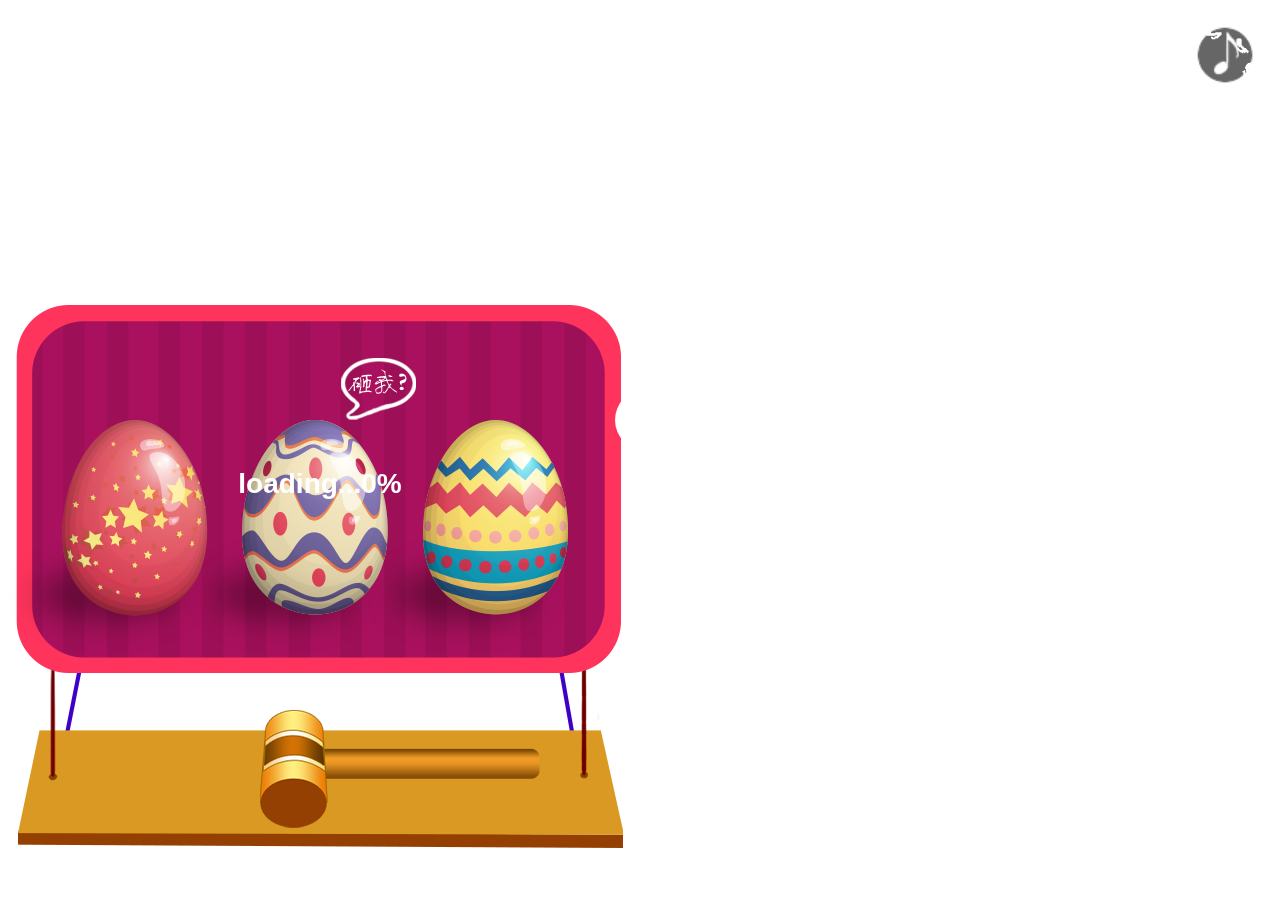
==== egg/html/index.html @ 14d6c36a "v1.0" ====
<!DOCTYPE html>
<html>

	<head>
		<meta charset="UTF-8">
		<meta name="apple-mobile-web-app-capable" content="yes">
		<meta name="viewport" content="width=640,target-densitydpi=device-dpi,user-scalable=no" />
		<meta name="format-detection" content="telephone=no">
		<title>砸金蛋</title>
		<link rel="stylesheet" href="../css/style.css" />
		<!--<link rel="stylesheet" href="../css/animate.css" />-->
		<style>
			.loadingBox {
				position: absolute;
				width: 100%;
				height: 100%;
				/*background-color: #7aecc7;*/
				z-index: 10;
			}
			
			.loadingBox .loader {
				position: absolute;
				border-top: 0.4em solid rgba(255, 255, 255, 0.4);
				border-right: 0.4em solid rgba(255, 255, 255, 0.4);
				border-bottom: 0.4em solid rgba(255, 255, 255, 0.4);
				border-left: 0.4em solid #fff;
				-webkit-animation: loading 1.1s infinite linear;
				animation: loading 1.1s infinite linear;
			}
			
			.loadingBox .loader,
			.loadingBox .loader:after {
				position: absolute;
				border-radius: 50%;
				width: 50px;
				height: 50px;
				left: 50%;
				margin-left: -25px;
				top: 46%;
				margin-top: -25px;
			}
			
			.loader_txt {
				position: absolute;
				font-size: 28px;
				color: #fff;
				width: 640px;
				height: auto;
				text-align: center;
				top: 52%;
				font-weight: bold;
			}
			
			@-webkit-keyframes loading {
				0% {
					-webkit-transform: rotate(0deg);
					transform: rotate(0deg);
				}
				100% {
					-webkit-transform: rotate(360deg);
					transform: rotate(360deg);
				}
			}
			
			@keyframes loading {
				0% {
					-webkit-transform: rotate(0deg);
					transform: rotate(0deg);
				}
				100% {
					-webkit-transform: rotate(360deg);
					transform: rotate(360deg);
				}
			}
		</style>
	</head>

	<body class="bodySkin">
		<!--loading -->
		<div class="loadingBox">
			<div class="loader"></div>
			<div id="loader_txt" class="loader_txt">loading...0%</div>
		</div>

		<!--输入框-->
		<div id="inputBox" class="inputBox inputBoxHide">
			<div class="inputCon">
				<div class="name">
					<input id="name_input" class="input-name input-css" type="text" name="user" value="" placeholder="请输入姓名" maxlength="6" />
				</div>
				<div class="tel">
					<input id="tel_input" class="input-tel input-css" type="text" name="tel" value="" placeholder="请输入手机号码" maxlength="11" />
				</div>
				<div id="sureBtn" class="sureBtn btn">确定</div>
				<div id="cancelBtn" class="cancelBtn btn">取消</div>
			</div>
		</div>

		<!--领取成功 提示框-->
		<div id="hasExBox" class="hideMc hasExBox">
			<div class="hasExBg">
				<div id="title" class="title"></div>
				<div id="succeedFace" class="succeedFace"></div>
				<div id="hasExTxt" class="hasExTxt">领取成功!</div>
				<div id="hasExBtn" class="hasExBtn"></div>
			</div>
			<div class="closebtn" id="hasExBoxCloseBtn"></div>
		</div>

		<!--失败 提示框-->
		<div id="tipsBox" class="hideMc tipsBox">
			<div class="tipsBg">
				<div id="title" class="title"></div>
				<div id="failFace" class="failFace"></div>
				<div id="failTipsTxt" class="failTipsTxt">机会已抽完！</div>
				<div id="failBackBtn" class="failBackBtn"></div>
			</div>
			<div class="closebtn" id="tipsBoxCloseBtn"></div>
		</div>

		<!--再来一次提示框-->
		<div id="againGameBox" class="hideMc againGameBox">
			<div class="tipsBg">
				<div id="title" class="title"></div>
				<div id="face" class="face"></div>
				<div id="againTxt" class="againTxt">谢谢您的参与！</div>
				<div id="againGameBtn" class="againGameBtn"></div>
			</div>
			<div class="closebtn" id="againBoxCloseBtn"></div>
		</div>

		<!--绑定手机提示框-->
		<div id="erroBox" class="hideMc errorBox">
			<div class="tipsBg">
				<div id="title" class="title"></div>
				<div id="errorFace" class="errorFace"></div>
				<div id="errorTipsTxt" class="errorTipsTxt">请先登记电信手机<br>或电信宽带</div>
				<div id="errorBtn" class="errorBtn"></div>
			</div>
			<div class="closebtn" id="errorBoxCloseBtn"></div>
		</div>

		<!--中奖明细 0328修改 替换整个div内容-->
		<div id="page2" class="hideMc page2">
			<div class="scaleBox">
				<div class="bigPanel"></div>
				<div class="txt_detail"></div>
				<div class="closebtn" id="prizeBackBtn"></div>
				<div class="txtBox">
					<div class="txtBg"></div>

					<!--自己中奖榜单-->
					<div id="myPrizeList" class="myPrizeList">
						<img id="wechatImg" class="wechatImg" />
						<div id="wechatName" class="wechatName"></div>
						<div id="prizeWrapper" class="prizeWrapper">
							<div id="prizeScroller" class="aboutPrizeTxtBox">
								<ul id="aboutPrizetxtUl" class="txtUl">

								</ul>
							</div>
						</div>
						<div id="moreListBtn" class="moreListBtn"></div>
					</div>

					<!--更多中奖名单-->
					<div id="moreList " class="moreList hideList">
						<div id="prizeListWrapper" class="prizeListWrapper">
							<div id="listScroller" class="listScroller">
								<ul id="scroller-content" class="listConUl">

								</ul>
							</div>
							<!--<div id="scroller-pullUp" class= "slideTipsTxt">上拉加载更多</div>-->
							<!-- <div id = "scroller-pullUp">
                         <span id = "up-icon" class = "icon-double-angle-up pull-up-icon"></span>
                         <span id = "pullUp-msg" class = "pull-up-msg">上拉刷新</span>
                     </div>-->
						</div>
						<div class="slideTips slideTipsImg"></div>
						<div id="myListBtn" class="myListBtn"></div>
					</div>
				</div>
			</div>
		</div>

		<!--活动说明 0317修改 替换整个div内容-->
		<div id="page3" class="hideMc page3">
			<div class="scaleBox">
				<div class="bigPanel"></div>
				<div class="txt_rule"></div>
				<div class="closebtn" id="ruleBackBtn"></div>
				<div class="txtBox">
					<div class="txtBg"></div>
					<div id="ruleWrapper" class="ruleWrapper">
						<div id="ruleScroller" class="aboutRuleTxtBox">
							<ul id="aboutRuleTxtUl" class="txtUl">
							</ul>
						</div>
					</div>
				</div>
				<div class="icon"></div>
			</div>
		</div>

		<!--获奖页面-->
		<div id="page4" class="hideMc page4">
			<div class="scaleBox">
				<div class="bigPanel">
					<div class="txt_cong"></div>
					<div class="prize"></div>
					<div id="p4PrTxt" class="p4PrTxt"></div>
					<div class="name">
						<div id="name_txt" class="name_txt txt">请输入姓名</div>
					</div>
					<div class="tel">
						<div id="tel_txt" class="tel_txt txt">请输入手机号码</div>
					</div>
					<div id="subBtn" class="subBtn"></div>
				</div>

			</div>
		</div>

		<!--容器-->
		<div class="wrap">
			<!-- data-lock-next="true" data-lock-prev="true" -->
			<!--首页 0317修改 替换整个div内容-->
			<section class="screen screen1" data-lock-next="true" data-lock-prev="true">
				<div class="bgPic"></div>
				<div class="scaleBox page1">
					<div class="eggPanel">
						<div>
							<div class="eggShade1"></div>
							<div class="eggShade2"></div>
							<div class="eggShade3"></div>
						</div>
						<div class="eggGroup">
							<div class="egg egg1"></div>
							<div class="egg egg2"></div>
							<div class="egg egg3"></div>
						</div>
						<div class="crack"></div>
						<div class="dalog_q"></div>
						<!---->
						<div class="dalog_ok"></div>
						<div class="bigHammer"></div>
						<!---->
						<div class="chicken_l"></div>
						<div class="chicken_r"></div>
						<!---->
						<!--<div class="egg1_bigCracked"></div>
						<div class="egg2_bigCracked"></div>
						<div class="egg3_bigCracked"></div>
						<!---->
						<!--<div class="egg1_smCracked"></div>
						<div class="egg2_smCracked"></div>
						<div class="egg3_smCracked"></div>-->
						<!---->
						<!--<div class="firework"></div>-->
						<!--斜锤子-->
						<div class="hammer_s"></div>

					</div>

					<div id="aboutPrizeBtn" class="aboutPrizeBtn"></div>
					<div id="aboutRuleBtn" class="aboutRuleBtn"></div>

				</div>
				<div id="fireworkPanel">
					<div class="light_bg"></div>
					<div class="light_eggBg"></div>
				
					<div class="light_egg"></div>
					<div class="egg_bigCracked"></div>
						<div class="firework2"></div>
					<div class="firework1"></div>
				</div>
			</section>

			<!--恭喜你 中奖了-->
			<!--<section class="screen screen4" data-lock-next="true" data-lock-prev="true">
				<div class="scaleBox page4">
					<div class="lineBg"></div>
					<div class="txtBox">
						<div class="txtBg">
							<div class="box"></div>
							<div class="p4_t1"></div>
							<div class="prTipsBg">
								<div id="p4PrLvTxt" class="p4PrLvTxt"></div>
								<div id="p4PrTxt" class="p4PrTxt"></div>
							</div>
							<div class="tipsTxt">赶紧填写领奖资料抱回家吧~</div>-->

			<!--0325 修改以下div-->

			<!--<div class="name">
								<div id="name_txt" class="name_txt txt">请输入姓名</div>
							</div>
							<div class="tel">
								<div id="tel_txt" class="tel_txt txt">请输入手机号码</div>
							</div>
							<div id="code" class="code" style="display: none;">
								<div class="codeBtnTxt txt">获取验证码</div>
								<div id="code_txt" class="code_txt txt">验证码</div>
							</div>
							<div id="mask" class="mask hideMask"></div>
							<div class="telMask hideMask"></div>-->
			<!--<div id="bindTips" class="bindTips">本次参与活动的电信号码，以后可做深圳电信微信公众号</br>获得查询账单、流量通话等服务，请确保是本人操作。</div>-->
			<!--<div id="bindTips" class="bindTips"></div>
						</div>
					</div>

					<div id="subBtn" class="subBtn"></div>-->
			<!--</div>
			</section>-->
		</div>

		<div id="music" class="music">
			<audio id="bgMusic" class="audio" loop="" autoplay="autoplay" preload="" src="../mp3/bgSound.mp3"></audio>
			<div class="control">
				<div class="control-after"></div>
			</div>
		</div>

		<!--备注:项目发布上线之后以下JS请使用微信服务器的链接-->
		<script src="http://wximg.qq.com/wxp/libs/wxmoment/0.0.4/wxmoment.min.js"></script>

		<!--<script id="json_act" type="text/plain">${requestScope.jsonStr.detailedData}</script>
<script id="json_infos" type="text/plain">${requestScope.prizeListm}</script> <!-- 中奖信息 数组 -->-->

		<script>
			//禁止屏幕的自动滑动
			document.addEventListener("touchmove", function(e) {
				e.preventDefault();
			}, false);

			//图片路径 修改
			var basePath = '../';

			//			var _path = '${pageContext.request.contextPath}';
			//			var $u = {
			//				'prizeId': 0,
			//				'p': 0,
			//				'totalPage': '1',
			//				'uid': '${requestScope.wxUser.openid}',
			//				'cid': '${requestScope.wxUser.cid}',
			//				'aid': '${requestScope.jsonStr.activityId}'
			//			};
			//			var fileServer = '<%=CommonAPI.fileServer %>'; // 上传图片路径

			////////  接口um
			var userData = {}; //用户信息。后台有交互请更新用户信息

			//记录用户剩余的抽奖机会次数   0=没有机会了   1=还有1次  2=还有2次  以此类推    0325新增的接口
			userData.getPrizeCount = 2;

			userData.userName = "111"; //用户中过奖,提交过的姓名  默认值为空""
			userData.userTel = "13800138000"; //用户中过奖,提交过的手机  默认值为空""   如果微信用户在电信公众号已经绑定了电信手机号(后台需要过滤联通,移动手机号),需要赋值绑定的手机号

			userData.notWrite = 0;

			//	var act = JSON.parse($('#json_act').text());
			//	document.title=act.activityTitle;//页面标题

			//0317新增 接口    用户自定义banner图片名字
			userData.banPicUrl = basePath + "img/banner.jpg";
			//    userData.banPicUrl = "/PFLM/WxMoment-Workflow-0.0.4/20160311-ShenZhenTelecome/dist/img/banner.jpg";

			//0328新增 接口  用户微信头像 相对路径  搜索basePath,可以修改绝对路径
			userData.wechatImgUrl = basePath + "wechatImg/test.jpg";

			//0328新增 接口  用户自己微信头
			userData.wechatName = "微信呢称";

			//	if(typeof act.logoPhotoUrl  != "undefined" && act.logoPhotoUrl.length>0){userData.logoUrl=fileServer+act.logoPhotoUrl;}
			//	if(typeof act.bannerPhotoUrl  != "undefined" &&act.bannerPhotoUrl.length>0){userData.banPicUrl=fileServer+act.bannerPhotoUrl;}
			if (userData.userName == '') {
				userData.userName = userData.wechatName;
			}

			//客户自定义设置的 [游戏规则]    数组0代表第一条规则 , 数组1代表第二条规则   以此类推
			userData.initRule =
				"1.本活动全网用户皆可参与，每位参与活动的用户都可获得X次抽奖机会，同一用户（以手机识别）可X次兑换机会；<br>" +
				"2.所有中奖用户需按照指引填写正确的资料后才算成功提交领取申请，奖品审核后，在指定间内完成发放；<br>" +
				"3.此奖品兑换券不能兑换现金，逾期不补；<br>" +
				"4.本活动最终解释权归活动主办方所有，了解更多活动请关注公众号；<br>" +
				"d4safdsafdsafdsfdsafdsafdsafdsafdsfd\n" +
				"dfsafdsafdsafdsafdsafdsaf";

			//当前中奖信息
			userData.currentPrize = null;

			//"奖品明细" 用户已经中奖的奖品详情  默认等于空     0325新增的接口
			userData.selfPrize = [{
				date: "03/21",
				lvName: "一等奖",
				prizeName: "001奖品"
			}, {
				date: "03/22",
				lvName: "二等奖",
				prizeName: "002奖品"
			}, {
				date: "03/23",
				lvName: "三等奖",
				prizeName: "003奖品"
			}, {
				date: "03/24",
				lvName: "四等奖",
				prizeName: "004奖品"
			}, {
				date: "03/25",
				lvName: "五等奖",
				prizeName: "超长长长长长长长长长长长长长长长长长长长长长长长长长长长长的奖品"
			}, ];

			//"中奖名单"最多显示50个  默认等于空     0328新修改的接口
			userData.prizeList = [{
				tel: "138****8000",
				prizeName: "超长长长长长长长长长长长长长长长长长长长长长长长长长长长长的奖品"
			}, {
				tel: "138****8001",
				prizeName: "高清机顶盒"
			}, {
				tel: "138****8002",
				prizeName: "超长长长长长长长长长长长长长长长长长长长长长长长长长长长长的奖品"
			}, {
				tel: "138****8003",
				prizeName: "iphone 7"
			}, {
				tel: "138****8004",
				prizeName: "超长长长长长长长长长长长长长长长长长长长长长长长长长长长长的奖品"
			}, {
				tel: "138****8005",
				prizeName: "光纤一年"
			}];

			//初始化转盘奖品数量   数组长度 = 显示几等奖的转盘     例如:4=显示4等奖的转盘
			//客户自定义设置的 [奖品说明]    数组0代表一等奖 , 数组1代表二等奖   以此类推   数组长度区间: 3<userData.initAllPrize.length<6
			//    userData.initAllPrize = [
			//        "光宽带一年免单",
			//        "送光猫、高清机顶盒（办理业务）送光猫、高清机顶盒（办理业务",
			//        "光猫5折",
			//        "光猫7折",
			//        "电信电视6个月（不包设备费）电信电视6个月（不包设备费）电信电视6个月（不包设备费）",
			//        "院线通2张"
			//    ];

			//0405新增接口
			/*
			 skin:客户选择的皮肤 green=绿色   red=红色  blue=蓝色  后台需设置一个默认的颜色

			 prizeState=转盘奖项显示方式:
			 1=显示"奖品等级" "奖品描述" "奖品图片"
			 2=显示"奖品等级" "奖品图片" 不显示"奖品描述"
			 3=显示"奖品描述" "奖品图片" 不显示"奖品等级"
			 4=显示"奖品等级" "奖品描述" 不显示"奖品图片"
			 */
			userData.prizeStyle = [{
				skin: "green",
				prizeState: 1
			}];

			//0405更改接口 初始化转盘奖项
			userData.initAllPrize = [1, 2, 6];

			//抽奖的链接. 返回数值请参考json格式  code=1 抽奖成功   prizeId:0=谢谢参与  1=特等奖  2=一等奖  3=二等奖  以此类推  lvName=几等奖项  prizeName=中的奖品名字     0405更改的接口
			//  userData.getPrizeUrl = "../getPrize.json";
			//  userData.saveDataUrl = "../saveData.json";//保存资料的链接. 返回数值请参考json格式  code=1 提交成功   name=最终提交的姓名   tel=最终提交的手机号
			//  userData.getListUrl = "../getList.json";//获取最新列表的链接. 返回数值请参考json格式  code=1 提交成功   moreList=[] 返回新的中奖名单

			//请求后台  进行抽奖   0328更改了函数
			function oneStart() {
				$.ajax({
					url: "../getPrize.json", //_path+"/lottery/random",
					type: 'get',
					async: false,
					data: {},
					dataType: 'json',
					success: function(datas) {
						if (datas.code == 1) {
							//							$u.prizeId = datas.prizeId;
							userData.currentPrize = datas;
							userData.selfPrize.push(datas);

							//获取中奖数据，开始转动转盘
							startGetPrizeCallBackFun(datas);
						} else { //请求中奖失败提示
							isBegin = false;
							//失败提示
							showFailTipsEvent(datas);
						};
					},
					error: function() {
						alert('服务器繁忙！');
						isBegin = false;
					}
				});
			}

			//  提交按钮  --- 提交资料   保存资料  手机号,姓名   0328更改了函数
			userData.isBusy = false; //确认按钮忙碌
			function saveDataFun() {
				userData.getPrizeCount--; //次数减一
				userData.currentPrize == null;
				getMoreListFun(true);
				//成功保存资料回调函数
				saveDataCallBackFun();
				return;
				//----------------测试代码 -----------------------
				//

				if (userData.isBusy) {
					return false;
				}
				userData.isBusy = true;
				$.ajax({
					url: "../saveData.json", //_path+"/lottery/saveUserInfo",
					type: 'get',
					async: false,
					data: {
						//						'activityId': $u.aid,
						//						'userName': app.$name_txt.html(), //0325更新
						//						'tel': app.$tel_txt.html(), //0325更新
						//						'prizeId': $u.prizeId
					},
					dataType: 'json',
					success: function(datas) {
						if (datas.code == 1) {
							if (userData.notWrite == 0) {
								userData.userName = datas.name;
								userData.userTel = datas.tel;
							}
							userData.getPrizeCount--; //次数减一
							userData.currentPrize == null;

							//							var ll = $('#scroller-content li').length;
							//							if (ll < 20) {
							//								$('#scroller-content').html('');
							//								$u.p = 0;
							//							}
							getMoreListFun(true);

							//成功保存资料回调函数
							saveDataCallBackFun();
						} else {
							//失败提示
							showFailTipsEvent(datas);
							return false;
						}
						isSavingData = false;
						setTimeout(function() {
							userData.isBusy = false;
						}, 500);
					},
					error: function() {
						alert('服务器繁忙！');
						isSavingData = false;
						return false;
					}
				});
				console.info(userData);
			}

			// 获取更多中奖名单  返回20个? 50个?  后台自定义
			function getMoreListFun(isClear) {

				//				console.log("$u.p01 " + $u.p)
				//
				//				if ($u.p == 0) {
				//					$u.p = 1;
				//				} else if ($u.totalPage <= $u.p) {
				//					return;
				//				} else {
				//					$u.p += 1;
				//				}
				//
				//				console.log("$u.p02 " + $u.p)

				//请求更多中奖名单
				$.ajax({
					url: "../getList.json", //_path+"/detail/getWinningInfo",
					type: 'get',
					data: {
						//						'activityId': $u.aid,
						//						'p': $u.p
					},
					dataType: 'json',
					success: function(datas) {
						if (datas.code == 1) {
							//							$u.totalPage = datas.totalPage;
							getMoreListCallBackFun(datas, isClear);
						} else if (datas.code == 0) {
							//		            datas.error  后台返回的错误提示
							isLoadMoreBoo = false;
							app.$slideTips.removeClass("slideTipsTxt").addClass("slideTipsImg");
							app.$slideTips.text("");
							//失败提示
							showTipsEvent(datas);

							var liNum = app.$listConUl.find('li').length;
							if (liNum == 0) {
								app.$listConUl.text("暂无中奖记录");
							}
							return false;
						}
					},
					error: function() {
						alert('服务器繁忙！');
						isLoadMoreBoo = false;
						app.$slideTips.removeClass("slideTipsTxt").addClass("slideTipsImg");
						app.$slideTips.text("");
						return false;
					}
				});
			};
		</script>

		<script src="../js/lib.js"></script>
		<script src="../js/iscroll.js"></script>
	</body>

</html>
---- egg/css/style.css ----
@-webkit-keyframes bounceInLeft {
  from,
  60%,
  75%,
  90%,
  to {
    -webkit-animation-timing-function: cubic-bezier(0.215, 0.610, 0.355, 1.000);
    animation-timing-function: cubic-bezier(0.215, 0.610, 0.355, 1.000);
  }
  0% {
    opacity: 0;
    -webkit-transform: translate3d(-3000px, 0, 0);
    transform: translate3d(-3000px, 0, 0);
  }
  60% {
    opacity: 1;
    -webkit-transform: translate3d(25px, 0, 0);
    transform: translate3d(25px, 0, 0);
  }
  75% {
    -webkit-transform: translate3d(-10px, 0, 0);
    transform: translate3d(-10px, 0, 0);
  }
  90% {
    -webkit-transform: translate3d(5px, 0, 0);
    transform: translate3d(5px, 0, 0);
  }
  to {
    -webkit-transform: none;
    transform: none;
  }
}
@keyframes bounceInLeft {
  from,
  60%,
  75%,
  90%,
  to {
    -webkit-animation-timing-function: cubic-bezier(0.215, 0.610, 0.355, 1.000);
    animation-timing-function: cubic-bezier(0.215, 0.610, 0.355, 1.000);
  }
  0% {
    opacity: 0;
    -webkit-transform: translate3d(-3000px, 0, 0);
    transform: translate3d(-3000px, 0, 0);
  }
  60% {
    opacity: 1;
    -webkit-transform: translate3d(25px, 0, 0);
    transform: translate3d(25px, 0, 0);
  }
  75% {
    -webkit-transform: translate3d(-10px, 0, 0);
    transform: translate3d(-10px, 0, 0);
  }
  90% {
    -webkit-transform: translate3d(5px, 0, 0);
    transform: translate3d(5px, 0, 0);
  }
  to {
    -webkit-transform: none;
    transform: none;
  }
}
.bounceInLeft {
  -webkit-animation: bounceInLeft s 0s linear backwards;
  animation: bounceInLeft 1s 0s linear backwards;
}
@-webkit-keyframes bounceInRight {
  from,
  60%,
  75%,
  90%,
  to {
    -webkit-animation-timing-function: cubic-bezier(0.215, 0.610, 0.355, 1.000);
    animation-timing-function: cubic-bezier(0.215, 0.610, 0.355, 1.000);
  }
  from {
    opacity: 0;
    -webkit-transform: translate3d(3000px, 0, 0);
    transform: translate3d(3000px, 0, 0);
  }
  60% {
    opacity: 1;
    -webkit-transform: translate3d(-25px, 0, 0);
    transform: translate3d(-25px, 0, 0);
  }
  75% {
    -webkit-transform: translate3d(10px, 0, 0);
    transform: translate3d(10px, 0, 0);
  }
  90% {
    -webkit-transform: translate3d(-5px, 0, 0);
    transform: translate3d(-5px, 0, 0);
  }
  to {
    -webkit-transform: none;
    transform: none;
  }
}
@keyframes bounceInRight {
  from,
  60%,
  75%,
  90%,
  to {
    -webkit-animation-timing-function: cubic-bezier(0.215, 0.610, 0.355, 1.000);
    animation-timing-function: cubic-bezier(0.215, 0.610, 0.355, 1.000);
  }
  from {
    opacity: 0;
    -webkit-transform: translate3d(3000px, 0, 0);
    transform: translate3d(3000px, 0, 0);
  }
  60% {
    opacity: 1;
    -webkit-transform: translate3d(-25px, 0, 0);
    transform: translate3d(-25px, 0, 0);
  }
  75% {
    -webkit-transform: translate3d(10px, 0, 0);
    transform: translate3d(10px, 0, 0);
  }
  90% {
    -webkit-transform: translate3d(-5px, 0, 0);
    transform: translate3d(-5px, 0, 0);
  }
  to {
    -webkit-transform: none;
    transform: none;
  }
}
.bounceInRight {
  -webkit-animation: bounceInRight 1s 0s linear backwards;
  animation: bounceInRight 1s 0s linear backwards;
}
@-webkit-keyframes shake {
  from,
  to {
    -webkit-transform: translate3d(0, 0, 0);
    transform: translate3d(0, 0, 0);
  }
  10%,
  30%,
  50%,
  70%,
  90% {
    -webkit-transform: translate3d(-10px, 0, 0);
    transform: translate3d(-10px, 0, 0);
  }
  20%,
  40%,
  60%,
  80% {
    -webkit-transform: translate3d(10px, 0, 0);
    transform: translate3d(10px, 0, 0);
  }
}
@keyframes shake {
  from,
  to {
    -webkit-transform: translate3d(0, 0, 0);
    transform: translate3d(0, 0, 0);
  }
  10%,
  30%,
  50%,
  70%,
  90% {
    -webkit-transform: translate3d(-10px, 0, 0);
    transform: translate3d(-10px, 0, 0);
  }
  20%,
  40%,
  60%,
  80% {
    -webkit-transform: translate3d(10px, 0, 0);
    transform: translate3d(10px, 0, 0);
  }
}
.shake {
  -webkit-animation: shake 2s 0s linear infinite;
  animation: shake 2s 0s linear infinite;
}
@-webkit-keyframes zoomInUp {
  from {
    opacity: 0;
    -webkit-transform: scale3d(.1, .1, .1) translate3d(0, 1000px, 0);
    transform: scale3d(.1, .1, .1) translate3d(0, 1000px, 0);
    -webkit-animation-timing-function: cubic-bezier(0.550, 0.055, 0.675, 0.190);
    animation-timing-function: cubic-bezier(0.550, 0.055, 0.675, 0.190);
  }
  60% {
    opacity: 1;
    -webkit-transform: scale3d(.475, .475, .475) translate3d(0, -60px, 0);
    transform: scale3d(.475, .475, .475) translate3d(0, -60px, 0);
    -webkit-animation-timing-function: cubic-bezier(0.175, 0.885, 0.320, 1);
    animation-timing-function: cubic-bezier(0.175, 0.885, 0.320, 1);
  }
}
@keyframes zoomInUp {
  from {
    opacity: 0;
    -webkit-transform: scale3d(.1, .1, .1) translate3d(0, 1000px, 0);
    transform: scale3d(.1, .1, .1) translate3d(0, 1000px, 0);
    -webkit-animation-timing-function: cubic-bezier(0.550, 0.055, 0.675, 0.190);
    animation-timing-function: cubic-bezier(0.550, 0.055, 0.675, 0.190);
  }
  60% {
    opacity: 1;
    -webkit-transform: scale3d(.475, .475, .475) translate3d(0, -60px, 0);
    transform: scale3d(.475, .475, .475) translate3d(0, -60px, 0);
    -webkit-animation-timing-function: cubic-bezier(0.175, 0.885, 0.320, 1);
    animation-timing-function: cubic-bezier(0.175, 0.885, 0.320, 1);
  }
}
.zoomInUp {
  -webkit-animation: zoomInUp 1.2s 0s linear backwards;
  animation: zoomInUp 1.2s 0s linear backwards;
}
@-webkit-keyframes zoomIn {
  from {
    opacity: 0;
    -webkit-transform: scale3d(.3, .3, .3);
    transform: scale3d(.3, .3, .3);
  }
  50% {
    opacity: 1;
  }
}
@keyframes zoomIn {
  from {
    opacity: 0;
    -webkit-transform: scale3d(.3, .3, .3);
    transform: scale3d(.3, .3, .3);
  }
  50% {
    opacity: 1;
  }
}
.zoomIn {
  -webkit-animation: zoomIn 1.2s 0s linear backwards;
  animation: zoomIn 1.2s 0s linear backwards;
}
@-webkit-keyframes zoomIn2 {
  from {
    opacity: 0;
    -webkit-transform: scale3d(1.3, 1.3, 1.3);
    transform: scale3d(1.3, 1.3, 1.3);
  }
  50% {
    opacity: 1;
  }
  to {
    opacity: 1;
    -webkit-transform: none;
    transform: none;
  }
}
@keyframes zoomIn2 {
  from {
    opacity: 0;
    -webkit-transform: scale3d(1.3, 1.3, 1.3);
    transform: scale3d(1.3, 1.3, 1.3);
  }
  50% {
    opacity: 1;
  }
  to {
    opacity: 1;
    -webkit-transform: none;
    transform: none;
  }
}
.zoomIn22 {
  -webkit-animation: zoomIn2 0.6s 0s linear both;
  animation: zoomIn2 0.6s 0s linear both;
}
.zoomIn33 {
  -webkit-animation: zoomIn2 0.6s 0.5s linear both;
  animation: zoomIn2 0.6s 0.5s linear both;
}
@-webkit-keyframes wobble {
  from {
    -webkit-transform: none;
    transform: none;
  }
  15% {
    -webkit-transform: translate3d(-25%, 0, 0) rotate3d(0, 0, 1, -5deg);
    transform: translate3d(-25%, 0, 0) rotate3d(0, 0, 1, -5deg);
  }
  30% {
    -webkit-transform: translate3d(20%, 0, 0) rotate3d(0, 0, 1, 3deg);
    transform: translate3d(20%, 0, 0) rotate3d(0, 0, 1, 3deg);
  }
  45% {
    -webkit-transform: translate3d(-15%, 0, 0) rotate3d(0, 0, 1, -3deg);
    transform: translate3d(-15%, 0, 0) rotate3d(0, 0, 1, -3deg);
  }
  60% {
    -webkit-transform: translate3d(10%, 0, 0) rotate3d(0, 0, 1, 2deg);
    transform: translate3d(10%, 0, 0) rotate3d(0, 0, 1, 2deg);
  }
  75% {
    -webkit-transform: translate3d(-5%, 0, 0) rotate3d(0, 0, 1, -1deg);
    transform: translate3d(-5%, 0, 0) rotate3d(0, 0, 1, -1deg);
  }
  to {
    -webkit-transform: none;
    transform: none;
  }
}
@keyframes wobble {
  from {
    -webkit-transform: none;
    transform: none;
  }
  15% {
    -webkit-transform: translate3d(-25%, 0, 0) rotate3d(0, 0, 1, -5deg);
    transform: translate3d(-25%, 0, 0) rotate3d(0, 0, 1, -5deg);
  }
  30% {
    -webkit-transform: translate3d(20%, 0, 0) rotate3d(0, 0, 1, 3deg);
    transform: translate3d(20%, 0, 0) rotate3d(0, 0, 1, 3deg);
  }
  45% {
    -webkit-transform: translate3d(-15%, 0, 0) rotate3d(0, 0, 1, -3deg);
    transform: translate3d(-15%, 0, 0) rotate3d(0, 0, 1, -3deg);
  }
  60% {
    -webkit-transform: translate3d(10%, 0, 0) rotate3d(0, 0, 1, 2deg);
    transform: translate3d(10%, 0, 0) rotate3d(0, 0, 1, 2deg);
  }
  75% {
    -webkit-transform: translate3d(-5%, 0, 0) rotate3d(0, 0, 1, -1deg);
    transform: translate3d(-5%, 0, 0) rotate3d(0, 0, 1, -1deg);
  }
  to {
    -webkit-transform: none;
    transform: none;
  }
}
@-webkit-keyframes tada {
  from {
    -webkit-transform: scale3d(1, 1, 1);
    transform: scale3d(1, 1, 1);
  }
  10%,
  20% {
    -webkit-transform: scale3d(.9, .9, .9) rotate3d(0, 0, 1, -3deg);
    transform: scale3d(.9, .9, .9) rotate3d(0, 0, 1, -3deg);
  }
  30%,
  50%,
  70%,
  90% {
    -webkit-transform: scale3d(1.1, 1.1, 1.1) rotate3d(0, 0, 1, 3deg);
    transform: scale3d(1.1, 1.1, 1.1) rotate3d(0, 0, 1, 3deg);
  }
  40%,
  60%,
  80% {
    -webkit-transform: scale3d(1.1, 1.1, 1.1) rotate3d(0, 0, 1, -3deg);
    transform: scale3d(1.1, 1.1, 1.1) rotate3d(0, 0, 1, -3deg);
  }
  to {
    -webkit-transform: scale3d(1, 1, 1);
    transform: scale3d(1, 1, 1);
  }
}
@keyframes tada {
  from {
    -webkit-transform: scale3d(1, 1, 1);
    transform: scale3d(1, 1, 1);
  }
  10%,
  20% {
    -webkit-transform: scale3d(.9, .9, .9) rotate3d(0, 0, 1, -3deg);
    transform: scale3d(.9, .9, .9) rotate3d(0, 0, 1, -3deg);
  }
  30%,
  50%,
  70%,
  90% {
    -webkit-transform: scale3d(1.1, 1.1, 1.1) rotate3d(0, 0, 1, 3deg);
    transform: scale3d(1.1, 1.1, 1.1) rotate3d(0, 0, 1, 3deg);
  }
  40%,
  60%,
  80% {
    -webkit-transform: scale3d(1.1, 1.1, 1.1) rotate3d(0, 0, 1, -3deg);
    transform: scale3d(1.1, 1.1, 1.1) rotate3d(0, 0, 1, -3deg);
  }
  to {
    -webkit-transform: scale3d(1, 1, 1);
    transform: scale3d(1, 1, 1);
  }
}
@-webkit-keyframes pulse {
  from {
    -webkit-transform: scale3d(1, 1, 1);
    transform: scale3d(1, 1, 1);
  }
  50% {
    -webkit-transform: scale3d(1.1, 1.1, 1.1);
    transform: scale3d(1.1, 1.1, 1.1);
  }
  to {
    -webkit-transform: scale3d(1, 1, 1);
    transform: scale3d(1, 1, 1);
  }
}
@keyframes pulse {
  from {
    -webkit-transform: scale3d(1, 1, 1);
    transform: scale3d(1, 1, 1);
  }
  50% {
    -webkit-transform: scale3d(1.1, 1.1, 1.1);
    transform: scale3d(1.1, 1.1, 1.1);
  }
  to {
    -webkit-transform: scale3d(1, 1, 1);
    transform: scale3d(1, 1, 1);
  }
}
@-webkit-keyframes bounceIn {
  from,
  20%,
  40%,
  60%,
  80%,
  to {
    -webkit-animation-timing-function: cubic-bezier(0.215, 0.610, 0.355, 1.000);
    animation-timing-function: cubic-bezier(0.215, 0.610, 0.355, 1.000);
  }
  0% {
    opacity: 0;
    -webkit-transform: scale3d(.3, .3, .3);
    transform: scale3d(.3, .3, .3);
  }
  20% {
    -webkit-transform: scale3d(1.1, 1.1, 1.1);
    transform: scale3d(1.1, 1.1, 1.1);
  }
  40% {
    -webkit-transform: scale3d(.9, .9, .9);
    transform: scale3d(.9, .9, .9);
  }
  60% {
    opacity: 1;
    -webkit-transform: scale3d(1.03, 1.03, 1.03);
    transform: scale3d(1.03, 1.03, 1.03);
  }
  80% {
    -webkit-transform: scale3d(.97, .97, .97);
    transform: scale3d(.97, .97, .97);
  }
  to {
    opacity: 1;
    -webkit-transform: scale3d(1, 1, 1);
    transform: scale3d(1, 1, 1);
  }
}
@keyframes bounceIn {
  from,
  20%,
  40%,
  60%,
  80%,
  to {
    -webkit-animation-timing-function: cubic-bezier(0.215, 0.610, 0.355, 1.000);
    animation-timing-function: cubic-bezier(0.215, 0.610, 0.355, 1.000);
  }
  0% {
    opacity: 0;
    -webkit-transform: scale3d(.3, .3, .3);
    transform: scale3d(.3, .3, .3);
  }
  20% {
    -webkit-transform: scale3d(1.1, 1.1, 1.1);
    transform: scale3d(1.1, 1.1, 1.1);
  }
  40% {
    -webkit-transform: scale3d(.9, .9, .9);
    transform: scale3d(.9, .9, .9);
  }
  60% {
    opacity: 1;
    -webkit-transform: scale3d(1.03, 1.03, 1.03);
    transform: scale3d(1.03, 1.03, 1.03);
  }
  80% {
    -webkit-transform: scale3d(.97, .97, .97);
    transform: scale3d(.97, .97, .97);
  }
  to {
    opacity: 1;
    -webkit-transform: scale3d(1, 1, 1);
    transform: scale3d(1, 1, 1);
  }
}
.bounceIn {
  -webkit-animation-name: bounceIn;
  animation-name: bounceIn;
}
@-webkit-keyframes fadeIn {
  from {
    opacity: 0;
  }
  to {
    opacity: 1;
  }
}
@keyframes fadeIn {
  from {
    opacity: 0;
  }
  to {
    opacity: 1;
  }
}
@-webkit-keyframes myflash {
  from,
  50%,
  to {
    opacity: 0.4;
  }
  25%,
  75% {
    opacity: 0.2;
  }
}
@keyframes myflash {
  from,
  50%,
  to {
    opacity: 0.4;
  }
  25%,
  75% {
    opacity: 0.2;
  }
}
/*! normalize.css v3.0.0 | MIT License | git.io/normalize */
html {
  font-family: sans-serif;
  -ms-text-size-adjust: 100%;
  -webkit-text-size-adjust: 100%;
}
body {
  margin: 0;
}
article,
aside,
details,
figcaption,
figure,
footer,
header,
hgroup,
main,
nav,
section,
summary {
  display: block;
}
audio,
canvas,
progress,
video {
  display: inline-block;
  vertical-align: baseline;
}
audio:not([controls]) {
  display: none;
  height: 0;
}
[hidden],
template {
  display: none;
}
a {
  background: 0 0;
}
a:active,
a:hover {
  outline: 0;
}
abbr[title] {
  border-bottom: 1px dotted;
}
b,
strong {
  font-weight: 700;
}
dfn {
  font-style: italic;
}
h1 {
  font-size: 2em;
  margin: 0.67em 0;
}
mark {
  background: #ff0;
  color: #000;
}
small {
  font-size: 80%;
}
sub,
sup {
  font-size: 75%;
  line-height: 0;
  position: relative;
  vertical-align: baseline;
}
sup {
  top: -.5em;
}
sub {
  bottom: -.25em;
}
img {
  border: 0;
}
svg:not(:root) {
  overflow: hidden;
}
figure {
  margin: 1em 40px;
}
hr {
  -moz-box-sizing: content-box;
  box-sizing: content-box;
  height: 0;
}
pre {
  overflow: auto;
}
code,
kbd,
pre,
samp {
  font-family: monospace, monospace;
  font-size: 1em;
}
button,
input,
optgroup,
select,
textarea {
  color: inherit;
  font: inherit;
  margin: 0;
}
button {
  overflow: visible;
}
button,
select {
  text-transform: none;
}
button,
html input[type=button],
input[type=reset],
input[type=submit] {
  -webkit-appearance: button;
  cursor: pointer;
}
button[disabled],
html input[disabled] {
  cursor: default;
}
button::-moz-focus-inner,
input::-moz-focus-inner {
  border: 0;
  padding: 0;
}
input {
  line-height: normal;
}
input[type=checkbox],
input[type=radio] {
  box-sizing: border-box;
  padding: 0;
}
input[type=number]::-webkit-inner-spin-button,
input[type=number]::-webkit-outer-spin-button {
  height: auto;
}
input[type=search] {
  -webkit-appearance: textfield;
  -moz-box-sizing: content-box;
  -webkit-box-sizing: content-box;
  box-sizing: content-box;
}
input[type=search]::-webkit-search-cancel-button,
input[type=search]::-webkit-search-decoration {
  -webkit-appearance: none;
}
fieldset {
  border: 1px solid silver;
  margin: 0 2px;
  padding: 0.35em 0.625em 0.75em;
}
legend {
  border: 0;
  padding: 0;
}
textarea {
  overflow: auto;
}
optgroup {
  font-weight: 700;
}
table {
  border-collapse: collapse;
  border-spacing: 0;
}
td,
th {
  padding: 0;
}
ul {
  list-style: none;
}
li,
ul {
  margin: 0;
  padding: 0;
}
@-webkit-keyframes bounceInDown {
  0%,
  100%,
  60%,
  75%,
  90% {
    -webkit-transition-timing-function: cubic-bezier(.215, .61, .355, 1);
    transition-timing-function: cubic-bezier(.215, .61, .355, 1);
  }
  0% {
    opacity: 0;
    -webkit-transform: translate3d(0, -2000px, 0);
    transform: translate3d(0, -2000px, 0);
  }
  60% {
    opacity: 1;
    -webkit-transform: translate3d(0, 25px, 0);
    transform: translate3d(0, 25px, 0);
  }
  75% {
    -webkit-transform: translate3d(0, -10px, 0);
    transform: translate3d(0, -10px, 0);
  }
  90% {
    -webkit-transform: translate3d(0, 5px, 0);
    transform: translate3d(0, 5px, 0);
  }
  100% {
    -webkit-transform: none;
    transform: none;
  }
}
@keyframes bounceInDown {
  0%,
  100%,
  60%,
  75%,
  90% {
    -webkit-transition-timing-function: cubic-bezier(.215, .61, .355, 1);
    transition-timing-function: cubic-bezier(.215, .61, .355, 1);
  }
  0% {
    opacity: 0;
    -webkit-transform: translate3d(0, -2000px, 0);
    -ms-transform: translate3d(0, -2000px, 0);
    transform: translate3d(0, -2000px, 0);
  }
  60% {
    opacity: 1;
    -webkit-transform: translate3d(0, 25px, 0);
    -ms-transform: translate3d(0, 25px, 0);
    transform: translate3d(0, 25px, 0);
  }
  75% {
    -webkit-transform: translate3d(0, -10px, 0);
    -ms-transform: translate3d(0, -10px, 0);
    transform: translate3d(0, -10px, 0);
  }
  90% {
    -webkit-transform: translate3d(0, 5px, 0);
    -ms-transform: translate3d(0, 5px, 0);
    transform: translate3d(0, 5px, 0);
  }
  100% {
    -webkit-transform: none;
    -ms-transform: none;
    transform: none;
  }
}
.bounceInDown {
  -webkit-animation-name: bounceInDown;
  animation-name: bounceInDown;
}
@-webkit-keyframes bounceOutUp {
  0% {
    opacity: 1;
    -webkit-transform: translate3d(0, 0, 0);
    transform: translate3d(0, 0, 0);
  }
  20% {
    -webkit-transform: translate3d(0, -10px, 0);
    transform: translate3d(0, -10px, 0);
  }
  40%,
  45% {
    opacity: 1;
    -webkit-transform: translate3d(0, 20px, 0);
    transform: translate3d(0, 20px, 0);
  }
  100% {
    opacity: 0;
    -webkit-transform: translate3d(0, -2000px, 0);
    transform: translate3d(0, -2000px, 0);
  }
}
@-webkit-keyframes bounceOutUp {
  0% {
    opacity: 1;
    -webkit-transform: translate3d(0, 0, 0);
    transform: translate3d(0, 0, 0);
  }
  20% {
    -webkit-transform: translate3d(0, -10px, 0);
    transform: translate3d(0, -10px, 0);
  }
  40%,
  45% {
    opacity: 1;
    -webkit-transform: translate3d(0, 20px, 0);
    transform: translate3d(0, 20px, 0);
  }
  100% {
    opacity: 0;
    -webkit-transform: translate3d(0, -2000px, 0);
    transform: translate3d(0, -2000px, 0);
  }
}
.bounceOutUp {
  -webkit-animation-name: bounceOutUp;
  animation-name: bounceOutUp;
}
@-webkit-keyframes rotateLight {
  0% {
    -webkit-transform: rotateZ(0);
    transform: rotateZ(0);
  }
  49.9% {
    -webkit-transform: rotateZ(0);
    transform: rotateZ(0);
  }
  50% {
    -webkit-transform: rotateZ(8deg);
    transform: rotateZ(8deg);
  }
  99.1% {
    -webkit-transform: rotateZ(8deg);
    transform: rotateZ(8deg);
  }
  100% {
    -webkit-transform: rotateZ(0);
    transform: rotateZ(0);
  }
}
@keyframes rotateLight {
  0% {
    -webkit-transform: rotateZ(0);
    transform: rotateZ(0);
  }
  49.9% {
    -webkit-transform: rotateZ(0);
    transform: rotateZ(0);
  }
  50% {
    -webkit-transform: rotateZ(8deg);
    transform: rotateZ(8deg);
  }
  99.1% {
    -webkit-transform: rotateZ(8deg);
    transform: rotateZ(8deg);
  }
  100% {
    -webkit-transform: rotateZ(0);
    transform: rotateZ(0);
  }
}
.rotateLight {
  -webkit-animation-name: rotateLight;
  animation-name: rotateLight;
}
@-webkit-keyframes rotateFingerFrame {
  0% {
    -webkit-transform: rotateZ(0);
    transform: rotateZ(0);
  }
  100% {
    -webkit-transform: rotateZ(360deg);
    transform: rotateZ(360deg);
  }
}
@keyframes rotateFingerFrame {
  0% {
    -webkit-transform: rotateZ(0);
    transform: rotateZ(0);
  }
  100% {
    -webkit-transform: rotateZ(360deg);
    transform: rotateZ(360deg);
  }
}
.rotateFingerFrame {
  -webkit-animation-name: rotateFingerFrame;
  animation-name: rotateFingerFrame;
}
.bodySkin-red .screen {
  background-color: #be1b20 !important;
}
.bodySkin-red .inputBox .inputCon {
  background: #be1b20 !important;
}
.bodySkin-red .inputBox .inputCon .name {
  background-image: url("../slice/red/nameBg.png");
  background-repeat: no-repeat;
}
.bodySkin-red .inputBox .inputCon .tel {
  background-image: url("../slice/red/telBg.png");
  background-repeat: no-repeat;
}
.bodySkin-red .inputBox .inputCon .code {
  background-image: url("../slice/red/codeBg.png");
  background-repeat: no-repeat;
}
.bodySkin-red .inputBox .inputCon .codeBtnTxt {
  color: #59250e !important;
  text-shadow: none !important;
}
.bodySkin-red .inputBox .inputCon .btn {
  text-shadow: none !important;
}
.bodySkin-red .inputBox .inputCon .sureBtn {
  background-color: #faee45 !important;
  color: #59250e !important;
}
.bodySkin-red .inputBox .inputCon .cancelBtn {
  background-color: #fd9914 !important;
  color: #59250e !important;
}
.bodySkin-red .hasExBox .hasExBg {
  background-image: url("../slice/red/tipsBg.png");
  background-repeat: no-repeat;
}
.bodySkin-red .hasExBox .hasExBg .succeedFace {
  background-image: url("../slice/red/succeedFace.png");
  background-repeat: no-repeat;
}
.bodySkin-red .hasExBox .hasExBg .hasExTxt {
  color: #fff !important;
}
.bodySkin-red .hasExBox .hasExBg .hasExBtn {
  background-image: url("../slice/red/aboutPrizeBtn.png");
  background-repeat: no-repeat;
}
.bodySkin-red .tipsBox .tipsBg {
  background-image: url("../slice/red/tipsBg.png");
  background-repeat: no-repeat;
}
.bodySkin-red .tipsBox .tipsBg .failFace {
  background-image: url("../slice/red/failFace.png");
  background-repeat: no-repeat;
}
.bodySkin-red .tipsBox .tipsBg .failTipsTxt {
  color: #fff !important;
}
.bodySkin-red .tipsBox .tipsBg .failBackBtn {
  background-image: url("../slice/red/backBtn.png");
  background-repeat: no-repeat;
}
.bodySkin-red .page4 .lineBg {
  background: url("../img/red/lineBg.png") no-repeat bottom;
  background-size: contain;
}
.bodySkin-red .page4 .txtBox .txtBg {
  background: url("../img/red/txtBg.png") no-repeat center;
}
.bodySkin-red .page4 .txtBox .txtBg .p4_t1 {
  background: url("../img/red/p4_t1.png") no-repeat center;
}
.bodySkin-red .page4 .txtBox .txtBg .prTipsBg {
  background-image: url("../slice/red/prTipsBg.png");
  background-repeat: no-repeat;
}
.bodySkin-red .page4 .txtBox .txtBg .prTipsBg .p4PrLvTxt {
  color: #ff0008 !important;
  text-shadow: none !important;
}
.bodySkin-red .page4 .txtBox .txtBg .prTipsBg .p4PrTxt {
  color: #59250e !important;
  text-shadow: none !important;
}
.bodySkin-red .page4 .txtBox .txtBg .tipsTxt {
  color: #fff !important;
}
.bodySkin-red .page4 .txtBox .txtBg .name {
  background-image: url("../slice/red/nameBg.png");
  background-repeat: no-repeat;
}
.bodySkin-red .page4 .txtBox .txtBg .tel {
  background-image: url("../slice/red/telBg.png");
  background-repeat: no-repeat;
}
.bodySkin-red .page4 .txtBox .txtBg .code {
  background-image: url("../slice/red/codeBg.png");
  background-repeat: no-repeat;
}
.bodySkin-red .page4 .txtBox .txtBg .codeBtnTxt {
  color: #59250e !important;
  text-shadow: none !important;
}
.bodySkin-red .page4 .txtBox .box {
  background-image: url("../slice/red/box.png");
  background-repeat: no-repeat;
}
.bodySkin-red .page4 .txtBox .bindTips {
  color: #fff !important;
}
.bodySkin-red .page3 {
  background-color: #be1b20 !important;
}
.bodySkin-red .page3 .lineBg {
  background: url("../img/red/lineBg.png") no-repeat center;
}
.bodySkin-red .page3 .txtBox .txtBg {
  background: url("../img/red/txtBg.png") no-repeat center;
}
.bodySkin-red .page3 .txtBox #ruleScroller li {
  color: #fff !important;
}
.bodySkin-red .page3 .txtBox #ruleScroller pre {
  color: #fff !important;
}
.bodySkin-red .page3 .box {
  background-image: url("../slice/red/box.png");
  background-repeat: no-repeat;
}
.bodySkin-red .page3 .ruleBackBtn {
  background-image: url("../slice/red/backBtn.png");
  background-repeat: no-repeat;
}
.bodySkin-red .page2 {
  background-color: #be1b20 !important;
}
.bodySkin-red .page2 .lineBg {
  background: url("../img/red/lineBg.png") no-repeat center;
}
.bodySkin-red .page2 .txtBox .txtBg {
  background: url("../img/red/txtBg.png") no-repeat center;
}
.bodySkin-red .page2 .txtBox .myPrizeList .wechatName {
  color: #fff !important;
}
.bodySkin-red .page2 .txtBox .myPrizeList #prizeScroller ul {
  color: #fff !important;
}
.bodySkin-red .page2 .txtBox .myPrizeList #prizeScroller li {
  border-bottom: 1px solid rgba(255, 255, 255, 0.2) !important;
}
.bodySkin-red .page2 .txtBox .myPrizeList .star1 {
  background-image: url("../slice/red/star1.png");
  background-repeat: no-repeat;
}
.bodySkin-red .page2 .txtBox .myPrizeList .star2 {
  background-image: url("../slice/red/star2.png");
  background-repeat: no-repeat;
}
.bodySkin-red .page2 .txtBox .myPrizeList .moreListBtn {
  color: #fff !important;
}
.bodySkin-red .page2 .txtBox .moreList .prizeListTitle {
  color: #FFF !important;
}
.bodySkin-red .page2 .txtBox .moreList #listScroller li {
  border-bottom: 1px solid rgba(255, 255, 255, 0.2) !important;
}
.bodySkin-red .page2 .txtBox .moreList .listTxt {
  color: #fff !important;
}
.bodySkin-red .page2 .txtBox .moreList .slideTipsTxt {
  color: #fff !important;
}
.bodySkin-red .page2 .txtBox .moreList .slideTipsImg {
  background-image: url("../slice/red/slideTips.png");
  background-repeat: no-repeat;
}
.bodySkin-red .page2 .txtBox .moreList .myListBtn {
  color: #FFF !important;
}
.bodySkin-red .page2 .box {
  background-image: url("../slice/red/box.png");
  background-repeat: no-repeat;
}
.bodySkin-red .page2 .prizeBackBtn {
  background-image: url("../slice/red/backBtn.png");
  background-repeat: no-repeat;
}
.bodySkin-red .page2 .aboutPrizeTitile {
  background-image: url("../slice/red/aboutPrizeTitile.png");
  background-repeat: no-repeat;
}
.bodySkin-red .page1 .lineBg {
  background: url("../img/red/lineBg.png") no-repeat center;
}
.bodySkin-red .page1 .rollCon .rollBg {
  background-image: url("../slice/red/rollBg.png");
  background-repeat: no-repeat;
}
.bodySkin-red .page1 .rollCon .rollBox .prRollBg {
  background: url("../img/red/prRollBg.png") no-repeat center;
}
.bodySkin-red .page1 .rollCon .rollBox .prRoll .lvBox .lvName {
  color: #4a1c08 !important;
  text-shadow: none !important;
}
.bodySkin-red .page1 .rollCon .rollBox .prRoll .lvBox .prizeName {
  color: #9c4018 !important;
}
.bodySkin-red .page1 .rollCon .rollBox .light {
  background: url("../img/red/light.png") no-repeat center;
}
.bodySkin-red .page1 .rollCon .rollBox .goBtn {
  background-image: url("../slice/red/goBtn.png");
  background-repeat: no-repeat;
}
.bodySkin-red .page1 .rollCon .rollBox .rotateMc .rotateFinger {
  background-image: url("../slice/red/rotateFinger.png");
  background-repeat: no-repeat;
}
.bodySkin-red .page1 .box {
  background-image: url("../slice/red/box.png");
  background-repeat: no-repeat;
}
.bodySkin-red .page1 .coin {
  background-image: url("../slice/red/coin.png");
  background-repeat: no-repeat;
}
.bodySkin-blue .screen {
  background-color: #8adfff !important;
}
.bodySkin-blue .inputBox .inputCon {
  background-color: #8adfff !important;
}
.bodySkin-blue .inputBox .inputCon .name {
  background-image: url("../slice/blue/nameBg.png");
  background-repeat: no-repeat;
}
.bodySkin-blue .inputBox .inputCon .tel {
  background-image: url("../slice/blue/telBg.png");
  background-repeat: no-repeat;
}
.bodySkin-blue .inputBox .inputCon .code {
  background-image: url("../slice/blue/codeBg.png");
  background-repeat: no-repeat;
}
.bodySkin-blue .inputBox .inputCon .sureBtn {
  background-color: #ff6463 !important;
}
.bodySkin-blue .inputBox .inputCon .cancelBtn {
  background-color: #ff6463 !important;
}
.bodySkin-blue .hasExBox .hasExBg {
  background-image: url("../slice/blue/tipsBg.png");
  background-repeat: no-repeat;
}
.bodySkin-blue .hasExBox .hasExBg .succeedFace {
  background-image: url("../slice/blue/succeedFace.png");
  background-repeat: no-repeat;
}
.bodySkin-blue .hasExBox .hasExBg .hasExBtn {
  background-image: url("../slice/blue/aboutPrizeBtn.png");
  background-repeat: no-repeat;
}
.bodySkin-blue .tipsBox .tipsBg {
  background-image: url("../slice/blue/tipsBg.png");
  background-repeat: no-repeat;
}
.bodySkin-blue .tipsBox .tipsBg .failFace {
  background-image: url("../slice/blue/failFace.png");
  background-repeat: no-repeat;
}
.bodySkin-blue .tipsBox .tipsBg .failTipsTxt {
  color: #244c3e !important;
}
.bodySkin-blue .tipsBox .tipsBg .failBackBtn {
  background-image: url("../slice/blue/backBtn.png");
  background-repeat: no-repeat;
}
.bodySkin-blue .page4 .lineBg {
  background: url("../img/blue/lineBg.png") no-repeat bottom;
  background-size: contain;
}
.bodySkin-blue .page4 .txtBox .txtBg {
  background: url("../img/blue/txtBg.png") no-repeat center;
}
.bodySkin-blue .page4 .txtBox .txtBg .p4_t1 {
  background: url("../img/blue/p4_t1.png") no-repeat center;
}
.bodySkin-blue .page4 .txtBox .txtBg .prTipsBg {
  background-image: url("../slice/blue/prTipsBg.png");
  background-repeat: no-repeat;
}
.bodySkin-blue .page4 .txtBox .txtBg .prTipsBg .p4PrLvTxt {
  color: #fff000 !important;
  text-shadow: 1px 1.7px 0 rgba(6, 0, 1, 0.35) !important;
}
.bodySkin-blue .page4 .txtBox .txtBg .prTipsBg .p4PrTxt {
  color: #fff !important;
  text-shadow: 1px 1.7px 0 rgba(6, 0, 1, 0.35) !important;
}
.bodySkin-blue .page4 .txtBox .txtBg .tipsTxt {
  color: #214a3e !important;
}
.bodySkin-blue .page4 .txtBox .txtBg .name {
  background-image: url("../slice/blue/nameBg.png");
  background-repeat: no-repeat;
}
.bodySkin-blue .page4 .txtBox .txtBg .tel {
  background-image: url("../slice/blue/telBg.png");
  background-repeat: no-repeat;
}
.bodySkin-blue .page4 .txtBox .txtBg .code {
  background-image: url("../slice/blue/codeBg.png");
  background-repeat: no-repeat;
}
.bodySkin-blue .page4 .txtBox .txtBg .txt {
  border-color: #a48559 !important;
  color: #000 !important;
}
.bodySkin-blue .page4 .txtBox .txtBg .codeBtnTxt {
  color: #fff !important;
  text-shadow: 1px 1.7px 0 rgba(6, 0, 1, 0.35) !important;
}
.bodySkin-blue .page4 .txtBox .box {
  background-image: url("../slice/blue/box.png");
  background-repeat: no-repeat;
}
.bodySkin-blue .page3 {
  background-color: #8adfff !important;
}
.bodySkin-blue .page3 .lineBg {
  background: url("../img/blue/lineBg.png") no-repeat center;
}
.bodySkin-blue .page3 .txtBox .txtBg {
  background: url("../img/blue/txtBg.png") no-repeat center;
}
.bodySkin-blue .page3 .box {
  background-image: url("../slice/blue/box.png");
  background-repeat: no-repeat;
}
.bodySkin-blue .page3 .ruleBackBtn {
  background-image: url("../slice/blue/backBtn.png");
  background-repeat: no-repeat;
}
.bodySkin-blue .page2 {
  background-color: #8adfff !important;
}
.bodySkin-blue .page2 .lineBg {
  background: url("../img/blue/lineBg.png") no-repeat center;
}
.bodySkin-blue .page2 .txtBg {
  background: url("../img/blue/txtBg.png") no-repeat center;
}
.bodySkin-blue .page2 .myPrizeList .wechatName {
  color: #214a3e !important;
}
.bodySkin-blue .page2 .myPrizeList #prizeScroller li {
  color: #000 !important;
}
.bodySkin-blue .page2 .myPrizeList .star1 {
  background-image: url("../slice/blue/star1.png");
  background-repeat: no-repeat;
}
.bodySkin-blue .page2 .myPrizeList .star2 {
  background-image: url("../slice/blue/star2.png");
  background-repeat: no-repeat;
}
.bodySkin-blue .page2 .myPrizeList .moreListBtn {
  color: #214a3e !important;
}
.bodySkin-blue .page2 .moreList .prizeListTitle {
  color: #214a3e !important;
}
.bodySkin-blue .page2 .moreList #listScroller li {
  color: #000;
}
.bodySkin-blue .page2 .moreList .listTxt {
  color: #214a3e !important;
}
.bodySkin-blue .page2 .moreList .slideTipsTxt {
  color: #214a3e !important;
}
.bodySkin-blue .page2 .moreList .slideTipsImg {
  background-image: url("../slice/blue/slideTips.png");
  background-repeat: no-repeat;
}
.bodySkin-blue .page2 .moreList .myListBtn {
  color: #214a3e !important;
}
.bodySkin-blue .page2 .box {
  background-image: url("../slice/blue/box.png");
  background-repeat: no-repeat;
}
.bodySkin-blue .page2 .prizeBackBtn {
  background-image: url("../slice/blue/backBtn.png");
  background-repeat: no-repeat;
}
.bodySkin-blue .page2 .aboutPrizeTitile {
  background-image: url("../slice/blue/aboutPrizeTitile.png");
  background-repeat: no-repeat;
}
.bodySkin-blue .banner {
  position: absolute;
  left: 0;
  top: 0;
  width: 640px;
  height: 287px;
  background-repeat: no-repeat;
  background-position: center;
  z-index: 999;
}
.bodySkin-blue .page1 .lineBg {
  background: url("../img/blue/lineBg.png") no-repeat center;
  position: absolute;
  left: -78px;
  top: 0;
  width: 798px;
  height: 1040px;
}
.bodySkin-blue .page1 .rollCon {
  position: absolute;
  left: 15px;
  top: 265px;
  width: 611px;
  height: 636px;
}
.bodySkin-blue .page1 .rollCon .rollBg {
  background-image: url("../slice/blue/rollBg.png");
  background-repeat: no-repeat;
  position: absolute;
  left: 0;
  bottom: 0;
  width: 589px;
  height: 57px;
}
.bodySkin-blue .page1 .rollCon .rollBox {
  position: absolute;
  width: 611px;
  height: 631px;
  -webkit-transform-origin: 50% 70%;
  transform-origin: 50% 70%;
}
.bodySkin-blue .page1 .rollCon .rollBox .prRollBg {
  background: url("../img/blue/prRollBg.png") no-repeat center;
  position: absolute;
  width: 611px;
  height: 631px;
  left: -5px;
}
.bodySkin-blue .page1 .rollCon .rollBox .prRoll {
  background-position: center;
  background-repeat: no-repeat;
  position: absolute;
  left: 68px;
  top: 80px;
  width: 475px;
  height: 475px;
  -webkit-tap-highlight-color: transparent;
  tap-highlight-color: transparent;
}
.bodySkin-blue .page1 .rollCon .rollBox .prRoll .lvBox {
  -webkit-transform-origin: 50% 100%;
  transform-origin: 50% 100%;
  position: absolute;
  width: 475px;
  height: 237.5px;
  text-align: center;
}
.bodySkin-blue .page1 .rollCon .rollBox .prRoll .lvBox .lvName {
  position: relative;
  color: #fb7806 !important;
  font-family: "Helvetica Neue", "Hiragino Sans GB", "Microsoft YaHei", "黑体", Arial, sans-serif;
  font-size: 32px;
  margin-top: 13px;
  width: 475px;
  text-shadow: none !important;
}
.bodySkin-blue .page1 .rollCon .rollBox .prRoll .lvBox .prizeName {
  position: relative;
  color: #531d1b;
  font-family: "Helvetica Neue", "Hiragino Sans GB", "Microsoft YaHei", "黑体", Arial, sans-serif;
  font-size: 22px;
  line-height: 22px;
  width: 475px;
  margin-top: 4px;
}
.bodySkin-blue .page1 .rollCon .rollBox .prRoll .lvBox .prizeImg {
  width: 80px;
  height: 80px;
  margin: 2px auto 0;
}
.bodySkin-blue .page1 .rollCon .rollBox .prRoll .prizeState1_3to5 .lvName {
  margin-top: 15px;
  font-size: 30px;
}
.bodySkin-blue .page1 .rollCon .rollBox .prRoll .prizeState1_3to5 .prizeName {
  display: block;
  line-height: 20px;
  font-size: 21px;
  margin-top: 0;
}
.bodySkin-blue .page1 .rollCon .rollBox .prRoll .prizeState1_3to5 .prizeImg {
  display: block;
}
.bodySkin-blue .page1 .rollCon .rollBox .prRoll .prizeState1_6to7 .lvName {
  margin-top: 7px;
}
.bodySkin-blue .page1 .rollCon .rollBox .prRoll .prizeState1_6to7 .prizeName {
  display: block;
  line-height: 20px;
  font-size: 21px;
}
.bodySkin-blue .page1 .rollCon .rollBox .prRoll .prizeState1_6to7 .prizeImg {
  display: block;
}
.bodySkin-blue .page1 .rollCon .rollBox .prRoll .prizeState2_3to5 .lvName {
  margin-top: 32px;
}
.bodySkin-blue .page1 .rollCon .rollBox .prRoll .prizeState2_3to5 .prizeName {
  display: none;
}
.bodySkin-blue .page1 .rollCon .rollBox .prRoll .prizeState2_3to5 .prizeImg {
  display: block;
  margin-top: 5px;
}
.bodySkin-blue .page1 .rollCon .rollBox .prRoll .prizeState2_6to7 .lvName {
  margin-top: 17px;
  font-size: 30px;
}
.bodySkin-blue .page1 .rollCon .rollBox .prRoll .prizeState2_6to7 .prizeName {
  display: none;
}
.bodySkin-blue .page1 .rollCon .rollBox .prRoll .prizeState2_6to7 .prizeImg {
  display: block;
  margin-top: 5px;
}
.bodySkin-blue .page1 .rollCon .rollBox .prRoll .prizeState3_3to5 .lvName {
  display: none;
}
.bodySkin-blue .page1 .rollCon .rollBox .prRoll .prizeState3_3to5 .prizeName {
  display: block;
  margin-top: 34px;
}
.bodySkin-blue .page1 .rollCon .rollBox .prRoll .prizeState3_3to5 .prizeImg {
  display: block;
  margin-top: 5px;
}
.bodySkin-blue .page1 .rollCon .rollBox .prRoll .prizeState3_6to7 .lvName {
  display: none;
}
.bodySkin-blue .page1 .rollCon .rollBox .prRoll .prizeState3_6to7 .prizeName {
  display: block;
  margin-top: 34px;
}
.bodySkin-blue .page1 .rollCon .rollBox .prRoll .prizeState3_6to7 .prizeImg {
  display: block;
  margin-top: 5px;
}
.bodySkin-blue .page1 .rollCon .rollBox .prRoll .prizeState4_3to5 .lvName {
  display: block;
  font-size: 32px;
  margin-top: 26px;
}
.bodySkin-blue .page1 .rollCon .rollBox .prRoll .prizeState4_3to5 .prizeName {
  display: block;
  margin-top: 11px;
  font-size: 23px;
}
.bodySkin-blue .page1 .rollCon .rollBox .prRoll .prizeState4_3to5 .prizeImg {
  display: none;
}
.bodySkin-blue .page1 .rollCon .rollBox .prRoll .prizeState4_6to7 .lvName {
  display: block;
  font-size: 31px;
  margin-top: 17px;
}
.bodySkin-blue .page1 .rollCon .rollBox .prRoll .prizeState4_6to7 .prizeName {
  display: block;
  margin-top: 4px;
  font-size: 23px;
}
.bodySkin-blue .page1 .rollCon .rollBox .prRoll .prizeState4_6to7 .prizeImg {
  display: none;
}
.bodySkin-blue .page1 .rollCon .rollBox .light {
  background: url("../img/blue/light.png") no-repeat center;
  position: absolute;
  left: 46px;
  top: 65px;
  width: 515px;
  height: 516px;
  -webkit-animation: rotateLight 0.5s linear infinite;
  animation: rotateLight 0.5s linear infinite;
}
.bodySkin-blue .page1 .rollCon .rollBox .goBtn {
  background-image: url("../slice/blue/goBtn.png");
  background-repeat: no-repeat;
  position: absolute;
  width: 147px;
  height: 147px;
  left: 232px;
  top: 246px;
}
.bodySkin-blue .page1 .rollCon .rollBox .rotateMc {
  position: absolute;
  left: 232px;
  top: 246px;
  width: 147px;
  height: 147px;
}
.bodySkin-blue .page1 .rollCon .rollBox .rotateMc .rotateFinger {
  background-image: url("../slice/blue/rotateFinger.png");
  background-repeat: no-repeat;
  position: absolute;
  width: 154px;
  height: 177px;
  top: -27px;
  left: -3px;
}
.bodySkin-blue .page1 .box {
  background-image: url("../slice/blue/box.png");
  background-repeat: no-repeat;
  position: absolute;
  left: 0;
  top: 774px;
  width: 225px;
  height: 149px;
}
.bodySkin-blue .page1 .coin {
  background-image: url("../slice/blue/coin.png");
  background-repeat: no-repeat;
  position: absolute;
  left: 391px;
  top: 791px;
  width: 230px;
  height: 126px;
}
.bodySkin-blue .page1 .aboutPrizeBtn {
  background-image: url("../slice/blue/aboutPrizeBtn.png");
  background-repeat: no-repeat;
  position: absolute;
  left: 34px;
  top: 945px;
  width: 243px;
  height: 79px;
}
.bodySkin-blue .page1 .aboutRuleBtn {
  background-image: url("../slice/blue/aboutRuleBtn.png");
  background-repeat: no-repeat;
  position: absolute;
  left: 363px;
  top: 945px;
  width: 243px;
  height: 79px;
}
body,
html {
  height: 100%;
  -webkit-box-sizing: border-box;
  box-sizing: border-box;
  overflow: hidden;
  -webkit-font-smoothing: antialiased;
}
:not(img):not(input):not(textarea) {
  user-select: none;
  -moz-user-select: none;
  -webkit-user-select: none;
  -ms-user-select: none;
  -webkit-tap-highlight-color: transparent;
  tap-highlight-color: transparent;
}
.wrap {
  margin-top: 0;
  width: 100%;
  height: 100%;
  overflow: hidden;
}
.skinColor_green {
  background-color: #08EFC1 !important;
}
.skinColor_yellow {
  background-color: #FFCE4B !important;
}
.skinColor_blue {
  background-color: #29CFF6 !important;
}
.scaleBox {
  position: absolute;
  width: 100%;
  height: 100%;
  -webkit-transform-origin: 50% 0;
  transform-origin: 50% 0;
}
.hideMc {
  display: none;
}
.hideList {
  display: none;
}
.scaleCon {
  position: absolute;
  width: 100%;
  height: 100%;
  top: 0;
  -webkit-transform-origin: 50% 0;
  transform-origin: 50% 0;
}
.clearfix:after,
.clearfix:before {
  content: "";
  display: table;
  line-height: 0;
  clear: both;
}
.bodySkin .page4 .lineBg {
  background-size: contain;
  position: absolute;
  left: -78px;
  top: 0;
  width: 798px;
  height: 1040px;
}
.bodySkin .page4 .txtBox {
  position: absolute;
  top: 184px;
  width: 640px;
  height: 605px;
}
.bodySkin .page4 .txtBox .txtBg {
  position: absolute;
  width: 640px;
  height: 605px;
  left: 3px;
}
.bodySkin .page4 .txtBox .txtBg .p4_t1 {
  position: absolute;
  left: 72px;
  top: -148px;
  width: 510px;
  height: 522px;
}
.bodySkin .page4 .txtBox .txtBg .prTipsBg {
  position: absolute;
  left: 101px;
  top: 230px;
  width: 427px;
  height: 101px;
}
.bodySkin .page4 .txtBox .txtBg .prTipsBg .p4PrLvTxt {
  position: absolute;
  color: #fff000;
  font-size: 30px;
  text-shadow: 1px 1.7px 0 rgba(6, 0, 1, 0.35);
  text-align: center;
  width: 100%;
  height: 40px;
  font-family: "Helvetica Neue", "Hiragino Sans GB", "Microsoft YaHei", "黑体", Arial, sans-serif;
  display: -webkit-box;
  -webkit-box-pack: center;
  -webkit-box-align: center;
  font-weight: 700;
}
.bodySkin .page4 .txtBox .txtBg .prTipsBg .p4PrTxt {
  position: absolute;
  color: #fff;
  font-size: 27px;
  text-shadow: 1px 1.7px 0 rgba(6, 0, 1, 0.35);
  text-align: center;
  font-family: "Helvetica Neue", "Hiragino Sans GB", "Microsoft YaHei", "黑体", Arial, sans-serif;
  width: 242px;
  left: 96px;
  height: 40px;
  display: -webkit-box;
  -webkit-box-pack: center;
  -webkit-box-align: center;
  top: 41px;
}
.bodySkin .page4 .txtBox .txtBg .tipsTxt {
  color: #214a3e;
  font-family: "Helvetica Neue", "Hiragino Sans GB", "Microsoft YaHei", "黑体", Arial, sans-serif;
  font-size: 25px;
  margin: 350px auto 0;
  text-align: center;
}
.bodySkin .page4 .txtBox .txtBg .mask {
  position: absolute;
  width: 640px;
  height: 210px;
  background-color: rgba(255, 255, 255, 0);
  top: 375px;
}
.bodySkin .page4 .txtBox .txtBg .telMask {
  position: absolute;
  width: 640px;
  height: 70px;
  background-color: rgba(255, 255, 255, 0);
  top: 445px;
}
.bodySkin .page4 .txtBox .txtBg .hideMask {
  display: none;
}
.bodySkin .page4 .txtBox .txtBg .name {
  top: 388px;
  width: 377px;
  height: 68px;
  margin: 10px auto;
}
.bodySkin .page4 .txtBox .txtBg .tel {
  top: 475px;
  width: 377px;
  height: 68px;
  margin: 10px auto;
}
.bodySkin .page4 .txtBox .txtBg .code {
  top: 565px;
  width: 377px;
  height: 68px;
  margin: 0 auto;
}
.bodySkin .page4 .txtBox .txtBg .txt {
  border-width: 0;
  border-color: #a48559;
  border-style: solid;
  position: absolute;
  font-size: 27px;
  float: left;
  box-sizing: border-box;
  background-color: transparent;
  color: #000;
  text-align: center;
  left: 212px;
  line-height: 30px;
  width: 288px;
  display: -webkit-box;
  -webkit-box-pack: center;
  -webkit-box-align: center;
  outline: 0;
  height: 60px;
}
.bodySkin .page4 .txtBox .txtBg .codeBtnTxt {
  position: absolute;
  width: 168px;
  left: 334px;
  color: #fff;
  text-shadow: 1px 1.7px 0 rgba(6, 0, 1, 0.35);
}
.bodySkin .page4 .txtBox .txtBg .code_txt {
  position: absolute;
  left: 142px;
  width: 184px;
}
.bodySkin .page4 .txtBox .bindTips {
  font-family: "Helvetica Neue", "Hiragino Sans GB", "Microsoft YaHei", "黑体", Arial, sans-serif;
  font-size: 17px;
  position: absolute;
  width: 626px;
  top: 564px;
  text-align: center;
}
.bodySkin .page4 .txtBox .box {
  position: absolute;
  left: 412px;
  top: 594px;
  width: 230px;
  height: 149px;
}
.bodySkin .banner {
  position: absolute;
  left: 0;
  top: 0;
  width: 640px;
  height: 287px;
  background-repeat: no-repeat;
  background-position: center;
  z-index: 999;
}
.bodySkin .page1 .lineBg {
  position: absolute;
  left: -78px;
  top: 0;
  width: 798px;
  height: 1040px;
}
.bodySkin .page1 .rollCon {
  position: absolute;
  left: 15px;
  top: 265px;
  width: 611px;
  height: 636px;
}
.bodySkin .page1 .rollCon .rollBg {
  position: absolute;
  left: 0;
  bottom: 0;
  width: 589px;
  height: 57px;
}
.bodySkin .page1 .rollCon .rollBox {
  position: absolute;
  width: 611px;
  height: 631px;
  -webkit-transform-origin: 50% 70%;
  transform-origin: 50% 70%;
}
.bodySkin .page1 .rollCon .rollBox .prRollBg {
  position: absolute;
  width: 611px;
  height: 631px;
  left: -5px;
}
.bodySkin .page1 .rollCon .rollBox .prRoll {
  background-position: center;
  background-repeat: no-repeat;
  position: absolute;
  left: 68px;
  top: 80px;
  width: 475px;
  height: 475px;
  -webkit-tap-highlight-color: transparent;
  tap-highlight-color: transparent;
}
.bodySkin .page1 .rollCon .rollBox .prRoll .lvBox {
  -webkit-transform-origin: 50% 100%;
  transform-origin: 50% 100%;
  position: absolute;
  width: 475px;
  height: 237.5px;
  text-align: center;
}
.bodySkin .page1 .rollCon .rollBox .prRoll .lvBox .lvName {
  position: relative;
  color: #fff;
  font-family: "Helvetica Neue", "Hiragino Sans GB", "Microsoft YaHei", "黑体", Arial, sans-serif;
  font-size: 32px;
  margin-top: 13px;
  width: 475px;
  text-shadow: 0 3px 0 rgba(6, 0, 1, 0.35);
}
.bodySkin .page1 .rollCon .rollBox .prRoll .lvBox .prizeName {
  position: relative;
  color: #531d1b;
  font-family: "Helvetica Neue", "Hiragino Sans GB", "Microsoft YaHei", "黑体", Arial, sans-serif;
  font-size: 22px;
  line-height: 22px;
  width: 475px;
  margin-top: 4px;
}
.bodySkin .page1 .rollCon .rollBox .prRoll .lvBox .prizeImg {
  width: 80px;
  height: 80px;
  margin: 2px auto 0;
}
.bodySkin .page1 .rollCon .rollBox .prRoll .prizeState1_3to5 .lvName {
  margin-top: 15px;
  font-size: 30px;
}
.bodySkin .page1 .rollCon .rollBox .prRoll .prizeState1_3to5 .prizeName {
  display: block;
  line-height: 20px;
  font-size: 21px;
  margin-top: 0;
}
.bodySkin .page1 .rollCon .rollBox .prRoll .prizeState1_3to5 .prizeImg {
  display: block;
}
.bodySkin .page1 .rollCon .rollBox .prRoll .prizeState1_6to7 .lvName {
  margin-top: 7px;
}
.bodySkin .page1 .rollCon .rollBox .prRoll .prizeState1_6to7 .prizeName {
  display: block;
  line-height: 20px;
  font-size: 21px;
}
.bodySkin .page1 .rollCon .rollBox .prRoll .prizeState1_6to7 .prizeImg {
  display: block;
}
.bodySkin .page1 .rollCon .rollBox .prRoll .prizeState2_3to5 .lvName {
  margin-top: 32px;
}
.bodySkin .page1 .rollCon .rollBox .prRoll .prizeState2_3to5 .prizeName {
  display: none;
}
.bodySkin .page1 .rollCon .rollBox .prRoll .prizeState2_3to5 .prizeImg {
  display: block;
  margin-top: 5px;
}
.bodySkin .page1 .rollCon .rollBox .prRoll .prizeState2_6to7 .lvName {
  margin-top: 17px;
  font-size: 30px;
}
.bodySkin .page1 .rollCon .rollBox .prRoll .prizeState2_6to7 .prizeName {
  display: none;
}
.bodySkin .page1 .rollCon .rollBox .prRoll .prizeState2_6to7 .prizeImg {
  display: block;
  margin-top: 5px;
}
.bodySkin .page1 .rollCon .rollBox .prRoll .prizeState3_3to5 .lvName {
  display: none;
}
.bodySkin .page1 .rollCon .rollBox .prRoll .prizeState3_3to5 .prizeName {
  display: block;
  margin-top: 34px;
}
.bodySkin .page1 .rollCon .rollBox .prRoll .prizeState3_3to5 .prizeImg {
  display: block;
  margin-top: 5px;
}
.bodySkin .page1 .rollCon .rollBox .prRoll .prizeState3_6to7 .lvName {
  display: none;
}
.bodySkin .page1 .rollCon .rollBox .prRoll .prizeState3_6to7 .prizeName {
  display: block;
  margin-top: 34px;
}
.bodySkin .page1 .rollCon .rollBox .prRoll .prizeState3_6to7 .prizeImg {
  display: block;
  margin-top: 5px;
}
.bodySkin .page1 .rollCon .rollBox .prRoll .prizeState4_3to5 .lvName {
  display: block;
  font-size: 32px;
  margin-top: 26px;
}
.bodySkin .page1 .rollCon .rollBox .prRoll .prizeState4_3to5 .prizeName {
  display: block;
  margin-top: 11px;
  font-size: 23px;
}
.bodySkin .page1 .rollCon .rollBox .prRoll .prizeState4_3to5 .prizeImg {
  display: none;
}
.bodySkin .page1 .rollCon .rollBox .prRoll .prizeState4_6to7 .lvName {
  display: block;
  font-size: 31px;
  margin-top: 17px;
}
.bodySkin .page1 .rollCon .rollBox .prRoll .prizeState4_6to7 .prizeName {
  display: block;
  margin-top: 4px;
  font-size: 23px;
}
.bodySkin .page1 .rollCon .rollBox .prRoll .prizeState4_6to7 .prizeImg {
  display: none;
}
.bodySkin .page1 .rollCon .rollBox .light {
  position: absolute;
  left: 46px;
  top: 65px;
  width: 515px;
  height: 516px;
  -webkit-animation: rotateLight 0.5s linear infinite;
  animation: rotateLight 0.5s linear infinite;
}
.bodySkin .page1 .rollCon .rollBox .goBtn {
  position: absolute;
  width: 147px;
  height: 147px;
  left: 232px;
  top: 246px;
}
.bodySkin .page1 .rollCon .rollBox .rotateMc {
  position: absolute;
  left: 232px;
  top: 246px;
  width: 147px;
  height: 147px;
}
.bodySkin .page1 .rollCon .rollBox .rotateMc .rotateFinger {
  position: absolute;
  width: 154px;
  height: 177px;
  top: -27px;
  left: -3px;
}
.bodySkin .page1 .box {
  position: absolute;
  left: 0;
  top: 774px;
  width: 225px;
  height: 149px;
}
.bodySkin .page1 .coin {
  position: absolute;
  left: 391px;
  top: 791px;
  width: 230px;
  height: 126px;
}
/*
 ////////////////////////////////////**/
.bodySkin .screen {
  width: 100%;
  height: 100%;
  overflow: hidden;
  -webkit-backface-visibility: hidden;
  -webkit-perspective: 1000px;
}
.bodySkin .inputBoxHide {
  display: none;
}
.bodySkin .inputBox {
  position: absolute;
  width: 100%;
  height: 100%;
  background-color: rgba(0, 0, 0, 0.7);
  z-index: 400;
}
.bodySkin .inputBox .inputCon {
  position: absolute;
  width: 423px;
  height: 275px;
  left: 109px;
  background: #FFDB83;
  top: 70px;
  border-radius: 20px;
}
.bodySkin .inputBox .inputCon .name {
  position: absolute;
  top: 30px;
  width: 377px;
  height: 68px;
  left: 23px;
}
.bodySkin .inputBox .inputCon .tel {
  top: 106px;
  width: 377px;
  height: 68px;
  position: absolute;
  left: 23px;
}
.bodySkin .inputBox .inputCon .telInputMask {
  top: 75px;
  width: 377px;
  height: 68px;
  position: absolute;
  left: 23px;
  background-color: rgba(255, 255, 255, 0);
}
.bodySkin .inputBox .inputCon .telInputMaskHide {
  display: none;
}
.bodySkin .inputBox .inputCon .code {
  top: 140px;
  width: 377px;
  height: 68px;
  position: absolute;
  left: 23px;
}
.bodySkin .inputBox .inputCon .input-css {
  border-width: 0;
  border-color: #a48559;
  border-style: solid;
  position: absolute;
  font-size: 28px;
  float: left;
  box-sizing: border-box;
  background-color: transparent;
  color: #000;
  text-align: center;
  left: 78px;
  line-height: 30px;
  width: 288px;
  display: -webkit-box;
  -webkit-box-pack: center;
  -webkit-box-align: center;
  outline: 0;
}
.bodySkin .inputBox .inputCon .input-name {
  height: 62px;
}
.bodySkin .inputBox .inputCon .input-tel {
  height: 62px;
}
.bodySkin .inputBox .inputCon .input-code {
  height: 62px;
  position: absolute;
  left: 9px;
  width: 184px;
}
.bodySkin .inputBox .inputCon .codeBtnTxt {
  position: absolute;
  width: 168px;
  left: 202px;
  color: #fff;
  height: 62px;
  text-shadow: 1px 1.7px 0 rgba(6, 0, 1, 0.35);
}
.bodySkin .inputBox .inputCon .btn {
  position: absolute;
  border-radius: 28px;
  width: 141px;
  height: 46px;
  text-shadow: 1px 1.7px 0 rgba(6, 0, 1, 0.35);
  box-shadow: 1px 4px 0 rgba(6, 0, 1, 0.35);
  display: -webkit-box;
  -webkit-box-pack: center;
  -webkit-box-align: center;
  font-size: 28px;
  bottom: 16px;
}
.bodySkin .inputBox .inputCon .sureBtn {
  top: 200px;
  left: 35px;
  background-color: #ff6463;
  color: #fff000;
}
.bodySkin .inputBox .inputCon .cancelBtn {
  top: 200px;
  right: 35px;
  background-color: #ff6463;
  color: #fff;
}
.bodySkin .inputBox .inputConBind .code {
  display: none;
}
.bodySkin .page1 .eggPanel {
  background: url("../img/eggPanel.png") no-repeat;
  position: absolute;
  left: 16px;
  top: 305px;
  width: 607px;
  height: 543px;
}
.bodySkin .page1 .eggShade1 {
  background: url("../img/shade.png") no-repeat;
  position: absolute;
  left: -22px;
  top: 230px;
  width: 218px;
  height: 130px;
}
.bodySkin .page1 .eggShade2 {
  background: url("../img/shade.png") no-repeat;
  position: absolute;
  left: 155px;
  top: 230px;
  width: 218px;
  height: 130px;
}
.bodySkin .page1 .eggShade3 {
  background: url("../img/shade.png") no-repeat;
  position: absolute;
  left: 336px;
  top: 230px;
  width: 218px;
  height: 130px;
}
.bodySkin .page1 .egg1 {
  background: url("../img/egg1.png") no-repeat;
  position: absolute;
  left: 45px;
  top: 115px;
  width: 147px;
  height: 196px;
}
.bodySkin .page1 .egg2 {
  background: url("../img/egg2.png") no-repeat;
  position: absolute;
  left: 226px;
  top: 115px;
  width: 147px;
  height: 196px;
}
.bodySkin .page1 .egg3 {
  background: url("../img/egg3.png") no-repeat;
  position: absolute;
  left: 406px;
  top: 115px;
  width: 147px;
  height: 196px;
}
.bodySkin .page1 .egg1_wobble {
  -webkit-animation: wobble 0.8s 0s linear 1;
  animation: wobble 0.8s 0s linear 1;
}
.bodySkin .page1 .egg2_wobble {
  -webkit-animation: wobble 0.8s 0.2s linear 1;
  animation: wobble 0.8s 0.2s linear 1;
}
.bodySkin .page1 .egg3_wobble {
  -webkit-animation: wobble 0.8s 0.4s linear 1;
  animation: wobble 0.8s 0.4s linear 1;
}
.bodySkin .page1 .crack {
  background: url("../img/crack.png") no-repeat;
  position: absolute;
  left: 45px;
  top: 142px;
  width: 127px;
  height: 121px;
  display: none;
}
.bodySkin .page1 .egg1_bigCracked {
  background: url("../img/egg1_bigCracked.png") no-repeat;
  position: absolute;
  left: 45px;
  top: 173px;
  width: 147px;
  height: 139px;
  display: none;
}
.bodySkin .page1 .egg2_bigCracked {
  background: url("../img/egg2_bigCracked.png") no-repeat;
  position: absolute;
  left: 226px;
  top: 173px;
  width: 147px;
  height: 139px;
  display: none;
}
.bodySkin .page1 .egg3_bigCracked {
  background: url("../img/egg3_bigCracked.png") no-repeat;
  position: absolute;
  left: 406px;
  top: 173px;
  width: 147px;
  height: 139px;
  display: none;
}
.bodySkin .page1 .egg1_smCracked {
  background: url("../img/egg1_smCracked.png") no-repeat;
  position: absolute;
  left: 164px;
  top: 255px;
  width: 59px;
  height: 62px;
  display: none;
}
.bodySkin .page1 .egg2_smCracked {
  background: url("../img/egg2_smCracked.png") no-repeat;
  position: absolute;
  left: 346px;
  top: 255px;
  width: 59px;
  height: 62px;
  display: none;
}
.bodySkin .page1 .egg3_smCracked {
  background: url("../img/egg3_smCracked.png") no-repeat;
  position: absolute;
  left: 522px;
  top: 255px;
  width: 59px;
  height: 62px;
  display: none;
}
.bodySkin .page1 .firework {
  background: url("../img/firework.png") no-repeat;
  position: absolute;
  left: 15px;
  top: 58px;
  width: 203px;
  height: 163px;
  display: none;
}
.bodySkin .page1 .dalog_q {
  background: url("../img/dalog_q.png") no-repeat;
  position: absolute;
  left: 324px;
  top: 52px;
  width: 78px;
  height: 65px;
  -webkit-animation: pulse 1.2s linear infinite;
  animation: pulse 1.2s linear infinite;
}
.bodySkin .page1 .dalog_ok {
  background: url("../img/dalog_ok.png") no-repeat;
  position: absolute;
  left: 147px;
  top: 376px;
  width: 75px;
  height: 62px;
  display: none;
}
.bodySkin .page1 .bigHammer {
  background: url("../img/bigHammer.png") no-repeat;
  position: absolute;
  left: 244px;
  top: 405px;
  width: 280px;
  height: 118px;
}
.bodySkin .page1 .aboutPrizeBtn {
  background: url("../img/aboutPrizeBtn.png") no-repeat;
  position: absolute;
  left: 21px;
  top: 905px;
  width: 279px;
  height: 91px;
}
.bodySkin .page1 .aboutRuleBtn {
  background: url("../img/aboutRuleBtn.png") no-repeat;
  position: absolute;
  left: 337px;
  top: 905px;
  width: 280px;
  height: 91px;
}
.bodySkin .page1 .chicken_l {
  background: url("../img/chicken_l.png") no-repeat;
  position: absolute;
  left: 65px;
  top: 410px;
  width: 103px;
  height: 105px;
  opacity: 0;
}
.bodySkin .page1 .pulse {
  -webkit-animation: pulse 1.2s linear infinite;
  animation: pulse 1.2s linear infinite;
}
.bodySkin .page1 .tada {
  -webkit-animation: tada 1s 0s linear backwards 3;
  animation: tada 1s 0s linear backwards 3;
}
.bodySkin .page1 .tada1 {
  -webkit-animation: tada 1s 0.5s linear backwards 3;
  animation: tada 1s 0.5s linear backwards 3;
}
.bodySkin .page1 .chicken_r {
  background: url("../img/chicken_r.png") no-repeat;
  position: absolute;
  right: -16px;
  top: -171px;
  width: 167px;
  height: 165px;
  opacity: 0;
}
.bodySkin .page1 .hammer_s {
  background: url("../img/hammer_s.png") no-repeat;
  position: absolute;
  left: 140px;
  top: 54px;
  width: 171px;
  height: 180px;
  display: none;
}
.bodySkin .page1 .egg1_cracked {
  background: url("../img/egg1_cracked.png") no-repeat;
  position: absolute;
  left: -10px;
  top: 66px;
  width: 229px;
  height: 307px;
  display: none;
}
.bodySkin .page1 .egg2_cracked {
  background: url("../img/egg2_cracked.png") no-repeat;
  position: absolute;
  left: 168px;
  top: 68px;
  width: 241px;
  height: 311px;
  display: none;
}
.bodySkin .page1 .egg3_cracked {
  background: url("../img/egg3_cracked.png") no-repeat;
  position: absolute;
  left: 354px;
  top: 64px;
  width: 229px;
  height: 311px;
  display: none;
}
.bodySkin #fireworkPanel {
  position: absolute;
  width: 100%;
  height: 100%;
  top: 0;
  left: 0;
  background: rgba(0, 0, 0, 0.8);
  -webkit-animation: fadeIn 0.8s 0s linear both;
  animation: fadeIn 0.8s 0s linear both;
  display: none;
}
.bodySkin #fireworkPanel .light_bg {
  background: url("../img/light_bg.png") no-repeat;
  position: absolute;
  left: 0;
  top: 0;
  width: 640px;
  height: 805px;
  opacity: 0.4;
  -webkit-animation: myflash 5s 0.3s linear infinite;
  animation: myflash 5s 0.3s linear infinite;
}
.bodySkin #fireworkPanel .light_eggBg {
  background: url("../img/light_eggBg.png") no-repeat;
  position: absolute;
  left: 145px;
  top: 340px;
  width: 343px;
  height: 411px;
  -webkit-animation: bounceIn 0.8s 0.5s linear both;
  animation: bounceIn 0.8s 0.5s linear both;
}
.bodySkin #fireworkPanel .light_egg {
  background: url("../img/light_egg.png") no-repeat;
  position: absolute;
  left: 225px;
  top: 430px;
  width: 179px;
  height: 168px;
  -webkit-animation: bounceIn 0.8s 0.5s linear both;
  animation: bounceIn 0.8s 0.5s linear both;
}
.bodySkin #fireworkPanel .egg_bigCracked {
  background: url("../img/egg1_bigCracked.png") no-repeat;
  position: absolute;
  left: 229px;
  top: 435px;
  width: 170px;
  height: 158px;
  -webkit-animation: bounceIn 0.8s 0.7s linear both;
  animation: bounceIn 0.8s 0.7s linear both;
}
.bodySkin #fireworkPanel .firework2 {
  background: url("../img/firework2.png") no-repeat;
  position: absolute;
  left: 24px;
  top: 244px;
  width: 599px;
  height: 255px;
  -webkit-animation: bounceIn 0.8s 1s linear both;
  animation: bounceIn 0.8s 1s linear both;
}
.bodySkin #fireworkPanel .firework1 {
  background: url("../img/firework1.png") no-repeat;
  position: absolute;
  left: 214px;
  top: 316px;
  width: 184px;
  height: 153px;
  -webkit-animation: bounceIn 0.8s 1.3s linear both;
  animation: bounceIn 0.8s 1.3s linear both;
}
.bodySkin .page2MoveOut {
  -webkit-animation: bounceOutUp 0.6s forwards;
  animation: bounceOutUp 0.6s forwards;
}
.bodySkin .page2MoveIn {
  -webkit-animation: bounceInDown 0.8s forwards;
  animation: bounceInDown 0.8s forwards;
}
.bodySkin .page2 {
  -webkit-transform: translate3d(0, -3000px, 0);
  transform: translate3d(0, -3000px, 0);
  position: absolute;
  width: 100%;
  height: 100%;
  background-color: rgba(0, 0, 0, 0.7);
  z-index: 10;
}
.bodySkin .page2 .bigPanel {
  background: url("../img/bigPanel.png") no-repeat;
  position: absolute;
  left: 0;
  top: 0;
  width: 622px;
  height: 870px;
}
.bodySkin .page2 .txt_detail {
  background: url("../img/txt_detail.png") no-repeat;
  position: absolute;
  left: 230px;
  top: 160px;
  width: 185px;
  height: 46px;
}
.bodySkin .page2 .closebtn {
  background: url("../img/closeBtn.png") no-repeat;
  position: absolute;
  left: 546px;
  top: 80px;
  width: 53px;
  height: 53px;
}
.bodySkin .page2 .txtBox {
  position: absolute;
  top: 225px;
  width: 640px;
  height: 605px;
}
.bodySkin .page2 .txtBox .txtBg {
  position: absolute;
  width: 640px;
  height: 605px;
  left: 3px;
}
.bodySkin .page2 .txtBox .myPrizeList {
  position: absolute;
  width: 640px;
  height: 605px;
}
.bodySkin .page2 .txtBox .myPrizeList .wechatImg {
  position: absolute;
  width: 106px;
  height: 106px;
  left: 260px;
  top: 8px;
  border-radius: 50%;
  border-width: 7px;
  border-style: solid;
  border-color: #ffffff;
}
.bodySkin .page2 .txtBox .myPrizeList .wechatName {
  position: absolute;
  width: 640px;
  font-size: 22px;
  color: #DA3F09;
  text-align: center;
  top: 134px;
}
.bodySkin .page2 .txtBox .myPrizeList #prizeWrapper {
  position: absolute;
  z-index: 1;
  bottom: 13%;
  left: 118px;
  width: 418px;
  overflow: hidden;
  top: 190px;
  height: 230px;
}
.bodySkin .page2 .txtBox .myPrizeList #prizeScroller {
  z-index: 1;
  position: absolute;
  -webkit-tap-highlight-color: transparent;
  width: 100%;
  -webkit-transform: translateZ(0);
  transform: translateZ(0);
  -webkit-touch-callout: none;
  user-select: none;
  -webkit-text-size-adjust: none;
  text-size-adjust: none;
}
.bodySkin .page2 .txtBox .myPrizeList #prizeScroller ul {
  list-style: none;
  padding: 0;
  margin: 0;
  width: 100%;
  text-align: center;
  font-size: 30px;
}
.bodySkin .page2 .txtBox .myPrizeList #prizeScroller li {
  border-bottom: 1px solid rgba(33, 74, 62, 0.2);
  display: -webkit-inline-flex;
  line-height: 32px;
  width: 410px;
  margin: 0 auto;
  font-size: 21px;
  font-family: "Helvetica Neue", "Hiragino Sans GB", "Microsoft YaHei", "黑体", Arial, sans-serif;
  color: #DA3F09;
  padding: 8px 0;
}
.bodySkin .page2 .txtBox .myPrizeList #prizeScroller li div {
  float: left;
}
.bodySkin .page2 .txtBox .myPrizeList .star1 {
  position: relative;
  width: 33px;
  height: 31px;
}
.bodySkin .page2 .txtBox .myPrizeList .star2 {
  position: relative;
  width: 33px;
  height: 31px;
}
.bodySkin .page2 .txtBox .myPrizeList .txt {
  text-align: left;
  position: relative;
}
.bodySkin .page2 .txtBox .myPrizeList .prLvTxt {
  left: 10px;
  width: 245px;
}
.bodySkin .page2 .txtBox .myPrizeList .prTxt {
  left: 23px;
  width: 123px;
  text-align: justify;
}
.bodySkin .page2 .txtBox .myPrizeList .moreListBtn {
  background: url("../img/moreBtn.png") no-repeat;
  position: absolute;
  width: 276px;
  height: 86px;
  left: 190px;
  top: 453px;
}
.bodySkin .page2 .txtBox .moreList {
  position: absolute;
  width: 640px;
  height: 605px;
}
.bodySkin .page2 .txtBox .moreList .prizeListTitle {
  position: absolute;
  width: 640px;
  text-align: center;
  font-size: 28px;
  color: #DA3F09;
  top: -26px;
}
.bodySkin .page2 .txtBox .moreList #prizeListWrapper {
  position: absolute;
  z-index: 1;
  bottom: 190px;
  left: 114px;
  width: 420px;
  overflow: hidden;
  top: 26px;
}
.bodySkin .page2 .txtBox .moreList #listScroller {
  z-index: 19;
  position: absolute;
  -webkit-tap-highlight-color: transparent;
  width: 100%;
  -webkit-transform: translateZ(0);
  transform: translateZ(0);
  -webkit-touch-callout: none;
  user-select: none;
  -webkit-text-size-adjust: none;
  text-size-adjust: none;
  top: 0;
}
.bodySkin .page2 .txtBox .moreList #listScroller ul {
  list-style: none;
  padding: 0;
  margin: 0;
  width: 450px;
  text-align: center;
  font-size: 30px;
}
.bodySkin .page2 .txtBox .moreList #listScroller li {
  width: 450px;
  border-bottom: 1px solid rgba(33, 74, 62, 0.2);
  margin: 0 auto;
  font-size: 21px;
  font-family: "Helvetica Neue", "Hiragino Sans GB", "Microsoft YaHei", "黑体", Arial, sans-serif;
  line-height: 38px;
  display: -webkit-inline-flex;
  padding: 8px 0;
}
.bodySkin .page2 .txtBox .moreList #listScroller li div {
  float: left;
}
.bodySkin .page2 .txtBox .moreList .listTxt {
  text-align: left;
  position: relative;
  overflow: hidden;
  display: -webkit-box;
  color: #DA3F09;
}
.bodySkin .page2 .txtBox .moreList .userTelTxt {
  left: 14px;
  width: 185px;
}
.bodySkin .page2 .txtBox .moreList .userPrizeTxt {
  left: 36px;
  width: 180px;
  text-align: justify;
}
.bodySkin .page2 .txtBox .moreList .slideTips {
  position: absolute;
  top: 424px;
  color: #999;
}
.bodySkin .page2 .txtBox .moreList .slideTipsTxt {
  position: absolute;
  width: 100%;
  color: #DA3F09;
  font-size: 19px;
  display: -webkit-box;
  -webkit-box-pack: center;
}
.bodySkin .page2 .txtBox .moreList .slideTipsImg {
  width: 25px;
  height: 16px;
  left: 316px;
  background-image: url("../img/slideTips.png");
  background-repeat: no-repeat;
}
.bodySkin .page2 .txtBox .moreList .myListBtn {
  background: url("../img/backBtn.png") no-repeat;
  position: absolute;
  width: 272px;
  height: 86px;
  left: 190px;
  top: 453px;
}
.bodySkin .page2 .box {
  position: absolute;
  left: 415px;
  top: 774px;
  width: 230px;
  height: 149px;
}
.bodySkin .page2 .prizeBackBtn {
  position: absolute;
  left: 185px;
  top: 941px;
  width: 243px;
  height: 79px;
}
.bodySkin .page2 .aboutPrizeTitile {
  position: absolute;
  left: 126px;
  top: 58px;
  width: 388px;
  height: 115px;
}
.bodySkin .page3MoveIn {
  -webkit-animation: bounceInDown 0.8s forwards;
  animation: bounceInDown 0.8s forwards;
}
.bodySkin .page3MoveOut {
  -webkit-animation: bounceOutUp 0.6s forwards;
  animation: bounceOutUp 0.6s forwards;
}
.bodySkin .page3 {
  -webkit-transform: translate3d(0, -3000px, 0);
  transform: translate3d(0, -3000px, 0);
  position: absolute;
  width: 100%;
  height: 100%;
  background-color: rgba(0, 0, 0, 0.7);
  z-index: 20;
}
.bodySkin .page3 .bigPanel {
  background: url("../img/bigPanel.png") no-repeat;
  position: absolute;
  left: 0;
  top: 0;
  width: 622px;
  height: 870px;
}
.bodySkin .page3 .txt_rule {
  background: url("../img/txt_rule.png") no-repeat;
  position: absolute;
  left: 230px;
  top: 160px;
  width: 186px;
  height: 46px;
}
.bodySkin .page3 .closebtn {
  background: url("../img/closeBtn.png") no-repeat;
  position: absolute;
  left: 546px;
  top: 80px;
  width: 53px;
  height: 53px;
}
.bodySkin .page3 .icon {
  background: url("../img/icon_cong.png") no-repeat;
  position: absolute;
  left: 410px;
  top: 669px;
  width: 164px;
  height: 131px;
}
.bodySkin .page3 .txtBox {
  position: absolute;
  top: 243px;
  width: 640px;
  height: 605px;
}
.bodySkin .page3 .txtBox .txtBg {
  position: absolute;
  width: 640px;
  height: 605px;
  left: 3px;
}
.bodySkin .page3 .txtBox #ruleWrapper {
  position: absolute;
  z-index: 1;
  bottom: 200px;
  left: 136px;
  width: 373px;
  overflow: hidden;
  top: 18px;
}
.bodySkin .page3 .txtBox #ruleScroller {
  z-index: 1;
  position: absolute;
  -webkit-tap-highlight-color: transparent;
  width: 100%;
  -webkit-transform: translateZ(0);
  transform: translateZ(0);
  -webkit-touch-callout: none;
  user-select: none;
  -webkit-text-size-adjust: none;
  text-size-adjust: none;
}
.bodySkin .page3 .txtBox #ruleScroller ul {
  list-style: none;
  padding: 0;
  margin: 0;
  width: 100%;
  text-align: justify;
  text-justify: inter-ideograph;
}
.bodySkin .page3 .txtBox #ruleScroller ul li + li {
  margin-top: 12px;
}
.bodySkin .page3 .txtBox #ruleScroller pre {
  font-size: 24px;
  line-height: 1.8em;
  margin: 0;
  word-break: break-all;
  white-space: pre-wrap;
  white-space: -moz-pre-wrap;
  white-space: -pre-wrap;
  white-space: -o-pre-wrap;
  word-wrap: break-word;
  font-family: "Helvetica Neue", "Hiragino Sans GB", "Microsoft YaHei", "黑体", Arial, sans-serif;
  color: #DA3F09;
}
.bodySkin .page3 .txtBox #ruleScroller li {
  line-height: 1.8em;
  width: 430px;
  margin: 0 auto;
  font-size: 24px;
  font-family: "Helvetica Neue", "Hiragino Sans GB", "Microsoft YaHei", "黑体", Arial, sans-serif;
}
.bodySkin .page3 .txtBox .txt {
  text-align: justify;
}
.bodySkin .page3 .txtBox .ruleTxt {
  position: relative;
}
.bodySkin .page3 .txtBox .ruleTxt .preTxt {
  white-space: pre-wrap;
  word-wrap: break-word;
  margin: 0;
  padding: 0;
}
.bodySkin .page3 .box {
  position: absolute;
  left: 415px;
  top: 774px;
  width: 230px;
  height: 149px;
}
.bodySkin .page3 .ruleBackBtn {
  position: absolute;
  left: 185px;
  top: 941px;
  width: 243px;
  height: 79px;
}
.bodySkin .page4MoveIn {
  -webkit-animation: bounceInDown 0.8s forwards;
  animation: bounceInDown 0.8s forwards;
}
.bodySkin .page4MoveOut {
  -webkit-animation: bounceOutUp 0.6s forwards;
  animation: bounceOutUp 0.6s forwards;
}
.bodySkin .page4 {
  -webkit-transform: translate3d(0, -3000px, 0);
  transform: translate3d(0, -3000px, 0);
  position: absolute;
  width: 100%;
  height: 100%;
  background-color: rgba(0, 0, 0, 0.76);
  z-index: 5;
}
.bodySkin .page4 .bigPanel {
  background: url("../img/bigPanel.png") no-repeat;
  position: absolute;
  left: -4px;
  top: 0;
  width: 622px;
  height: 870px;
}
.bodySkin .page4 .txt_cong {
  background: url("../img/txt_cong.png") no-repeat;
  position: absolute;
  left: 274px;
  top: 163px;
  width: 118px;
  height: 40px;
}
.bodySkin .page4 .prize {
  background: url("../img/prize.png") no-repeat;
  position: absolute;
  left: 244px;
  top: 244px;
  width: 164px;
  height: 164px;
  background-position: center;
  background-size: contain;
}
.bodySkin .page4 .p4PrTxt {
  position: absolute;
  left: 120px;
  top: 414px;
  width: 410px;
  height: 60px;
  text-align: center;
  font-size: 36px;
  color: #DA3F09;
  font-family: "Helvetica Neue", "Hiragino Sans GB", "Microsoft YaHei", "黑体", Arial, sans-serif;
}
.bodySkin .page4 .name {
  position: absolute;
  left: 137px;
  top: 504px;
  width: 375px;
  height: 52px;
  text-align: center;
  background: #FFF;
  border-radius: 10px;
  margin: 10px auto;
}
.bodySkin .page4 .tel {
  position: absolute;
  left: 137px;
  top: 578px;
  width: 375px;
  height: 52px;
  text-align: center;
  background: #FFF;
  border-radius: 10px;
  margin: 10px auto;
}
.bodySkin .page4 .subBtn {
  background: url("../img/receiveBtn.png") no-repeat;
  position: absolute;
  left: 192px;
  top: 674px;
  width: 272px;
  height: 86px;
}
.bodySkin .page4 .txt {
  border-width: 0;
  border-color: #a48559;
  border-style: solid;
  position: absolute;
  font-size: 27px;
  float: left;
  box-sizing: border-box;
  background-color: transparent;
  color: #000;
  text-align: center;
  left: 10px;
  line-height: 30px;
  width: 358px;
  display: -webkit-box;
  -webkit-box-pack: center;
  -webkit-box-align: center;
  outline: 0;
  height: 52px;
}
.bodySkin .hasExBoxMoveIn {
  -webkit-animation: bounceInDown 0.8s forwards;
  animation: bounceInDown 0.8s forwards;
}
.bodySkin .hasExBoxMoveOut {
  -webkit-animation: bounceOutUp 0.6s forwards;
  animation: bounceOutUp 0.6s forwards;
}
.bodySkin .hasExBox {
  -webkit-transform: translate3d(0, -3000px, 0);
  transform: translate3d(0, -3000px, 0);
  position: absolute;
  width: 100%;
  height: 100%;
  z-index: 1600;
  background-color: rgba(54, 58, 57, 0.7);
}
.bodySkin .hasExBox .closebtn {
  background: url("../img/closeBtn.png") no-repeat;
  position: absolute;
  left: 486px;
  top: 80px;
  width: 53px;
  height: 53px;
}
.bodySkin .hasExBox .hasExBg {
  background: url("../img/dalogPanel.png") no-repeat;
  position: absolute;
  left: 14px;
  top: 0;
  width: 610px;
  height: 683px;
}
.bodySkin .hasExBox .hasExBg .title {
  background: url("../img/txt_thx.png") no-repeat;
  position: absolute;
  left: 246px;
  top: 202px;
  width: 118px;
  height: 40px;
}
.bodySkin .hasExBox .hasExBg .succeedFace {
  background: url("../img/icon_cong.png") no-repeat;
  position: absolute;
  left: 50%;
  margin-left: -78px;
  top: 410px;
  width: 164px;
  height: 131px;
}
.bodySkin .hasExBox .hasExBg .hasExTxt {
  position: absolute;
  margin-top: 295px;
  padding: 0 40px;
  text-align: justify;
  display: -webkit-box;
  -webkit-box-pack: center;
  -webkit-box-align: center;
  height: 100px;
  line-height: 35px;
  font-size: 36px;
  width: 354px;
  left: 92px;
  color: #DA3F09;
}
.bodySkin .hasExBox .hasExBg .hasExBtn {
  background: url("../img/detailBtn.png") no-repeat;
  position: absolute;
  width: 271px;
  height: 86px;
  left: 170px;
  bottom: 34px;
}
.bodySkin .tipsBoxMoveIn {
  -webkit-animation: bounceInDown 0.8s forwards;
  animation: bounceInDown 0.8s forwards;
}
.bodySkin .tipsBoxMoveOut {
  -webkit-animation: bounceOutUp 0.6s forwards;
  animation: bounceOutUp 0.6s forwards;
}
.bodySkin .tipsBox {
  -webkit-transform: translate3d(0, -3000px, 0);
  transform: translate3d(0, -3000px, 0);
  position: absolute;
  width: 100%;
  height: 100%;
  z-index: 1600;
  background-color: rgba(54, 58, 57, 0.7);
}
.bodySkin .tipsBox .closebtn {
  background: url("../img/closeBtn.png") no-repeat;
  position: absolute;
  left: 486px;
  top: 80px;
  width: 53px;
  height: 53px;
}
.bodySkin .tipsBox .tipsBg {
  background: url("../img/dalogPanel.png") no-repeat;
  position: absolute;
  left: 14px;
  top: 0;
  width: 610px;
  height: 683px;
}
.bodySkin .tipsBox .tipsBg .title {
  background: url("../img/txt_thx.png") no-repeat;
  position: absolute;
  left: 246px;
  top: 202px;
  width: 118px;
  height: 40px;
}
.bodySkin .tipsBox .tipsBg .failFace {
  background: url("../img/icon_cry.png") no-repeat;
  position: absolute;
  left: 50%;
  margin-left: -64px;
  top: 410px;
  width: 134px;
  height: 142px;
}
.bodySkin .tipsBox .tipsBg .failTipsTxt {
  position: absolute;
  margin-top: 295px;
  padding: 0 40px;
  text-align: justify;
  display: -webkit-box;
  -webkit-box-pack: center;
  -webkit-box-align: center;
  height: 100px;
  line-height: 35px;
  font-size: 36px;
  width: 354px;
  left: 92px;
  color: #DA3F09;
}
.bodySkin .tipsBox .tipsBg .failBackBtn {
  background: url("../img/backMain.png") no-repeat;
  position: absolute;
  width: 271px;
  height: 86px;
  left: 170px;
  bottom: 34px;
}
.bodySkin .againBoxMoveIn {
  -webkit-animation: bounceInDown 0.8s forwards;
  animation: bounceInDown 0.8s forwards;
}
.bodySkin .againBoxMoveOut {
  -webkit-animation: bounceOutUp 0.6s forwards;
  animation: bounceOutUp 0.6s forwards;
}
.bodySkin .againGameBox {
  -webkit-transform: translate3d(0, -3000px, 0);
  transform: translate3d(0, -3000px, 0);
  position: absolute;
  width: 100%;
  height: 100%;
  z-index: 1600;
  background-color: rgba(54, 58, 57, 0.7);
}
.bodySkin .againGameBox .closebtn {
  background: url("../img/closeBtn.png") no-repeat;
  position: absolute;
  left: 486px;
  top: 80px;
  width: 53px;
  height: 53px;
}
.bodySkin .againGameBox .tipsBg {
  background: url("../img/dalogPanel.png") no-repeat;
  position: absolute;
  left: 14px;
  top: 0;
  width: 610px;
  height: 683px;
}
.bodySkin .againGameBox .tipsBg .title {
  background: url("../img/txt_thx.png") no-repeat;
  position: absolute;
  left: 246px;
  top: 202px;
  width: 118px;
  height: 40px;
}
.bodySkin .againGameBox .tipsBg .againFace {
  background: url("../img/icon_cry.png") no-repeat;
  position: absolute;
  left: 50%;
  margin-left: -64px;
  top: 410px;
  width: 134px;
  height: 142px;
}
.bodySkin .againGameBox .tipsBg .againTipsTxt {
  position: absolute;
  margin-top: 295px;
  padding: 0 40px;
  text-align: justify;
  display: -webkit-box;
  -webkit-box-pack: center;
  -webkit-box-align: center;
  height: 100px;
  line-height: 35px;
  font-size: 36px;
  width: 354px;
  left: 92px;
  color: #DA3F09;
}
.bodySkin .againGameBox .tipsBg .againBackBtn {
  background: url("../img/backMain.png") no-repeat;
  position: absolute;
  width: 271px;
  height: 86px;
  left: 170px;
  bottom: 34px;
}
.bodySkin .errorBoxMoveIn {
  -webkit-animation: bounceInDown 0.8s forwards;
  animation: bounceInDown 0.8s forwards;
}
.bodySkin .errorBoxMoveOut {
  -webkit-animation: bounceOutUp 0.6s forwards;
  animation: bounceOutUp 0.6s forwards;
}
.bodySkin .errorBox {
  -webkit-transform: translate3d(0, -3000px, 0);
  transform: translate3d(0, -3000px, 0);
  position: absolute;
  width: 100%;
  height: 100%;
  z-index: 1600;
  background-color: rgba(54, 58, 57, 0.7);
}
.bodySkin .errorBox .closebtn {
  background: url("../img/closeBtn.png") no-repeat;
  position: absolute;
  left: 486px;
  top: 80px;
  width: 53px;
  height: 53px;
}
.bodySkin .errorBox .tipsBg {
  background: url("../img/dalogPanel.png") no-repeat;
  position: absolute;
  left: 14px;
  top: 0;
  width: 610px;
  height: 683px;
}
.bodySkin .errorBox .tipsBg .title {
  background: url("../img/txt_cong.png") no-repeat;
  position: absolute;
  left: 246px;
  top: 202px;
  width: 118px;
  height: 40px;
}
.bodySkin .errorBox .tipsBg .errorFace {
  background: url("../img/icon_cry.png") no-repeat;
  position: absolute;
  left: 50%;
  margin-left: -64px;
  top: 410px;
  width: 134px;
  height: 142px;
}
.bodySkin .errorBox .tipsBg .errorTipsTxt {
  position: absolute;
  margin-top: 298px;
  padding: 0 40px;
  text-align: justify;
  display: -webkit-box;
  -webkit-box-pack: center;
  -webkit-box-align: center;
  height: 100px;
  line-height: 35px;
  font-size: 36px;
  width: 354px;
  left: 92px;
  color: #DA3F09;
  text-align: center;
  line-height: 1.3em;
}
.bodySkin .errorBox .tipsBg .errorBtn {
  background: url("../img/signBtn.png") no-repeat;
  position: absolute;
  width: 271px;
  height: 86px;
  left: 170px;
  bottom: 34px;
}
.bodySkin .bgPic {
  background-size: contain;
  position: absolute;
  left: 0;
  top: 0;
  width: 100%;
  height: 100%;
}
/*清除浮动代码*/
.clearfloat:after {
  display: block;
  clear: both;
  content: "";
  visibility: hidden;
  height: 0;
}
.clearfloat {
  zoom: 1;
}
.bodySkin-green .screen {
  background-color: #08EFC1 !important;
}
.bodySkin-green .bgPic {
  background: url("../img/green/bg.png") no-repeat top;
}
.bodySkin-blue .screen {
  background-color: #FFCE4B !important;
}
.bodySkin-blue .bgPic {
  background: url("../img/blue/bg.png") no-repeat top;
}
.bodySkin-yellow .screen {
  background-color: #29CFF6 !important;
}
.bodySkin-yellow .bgPic {
  background: url("../img/yellow/bg.png") no-repeat top;
}
@media only screen and (max-height: 970px) and (min-height: 901px) {
  .page3 .txtBox #ruleWrapper {
    top: 90px;
  }
}
@media only screen and (max-height: 900px) and (min-height: 867px) {
  .page3 .txtBox #ruleWrapper {
    top: 104px;
  }
}
@media only screen and (max-height: 868px) and (min-height: 831px) {
  .page3 .txtBox #ruleWrapper {
    top: 122px;
  }
}
@media only screen and (max-height: 832px) {
  .page3 .txtBox #ruleWrapper {
    top: 129px;
  }
}
/*背景音乐按钮开始*/
.music {
  width: 70px;
  height: 70px;
  position: absolute;
  right: 20px;
  top: 20px;
  z-index: 100;
}
.music .control {
  width: 70px;
  height: 70px;
  background: url("../img/music_c0fda01.gif") transparent no-repeat center center;
  background-size: contain;
}
.music .control .control-after {
  width: 60px;
  height: 60px;
  position: absolute;
  top: 50%;
  left: 50%;
  margin-top: -30px;
  margin-left: -30px;
  background: url("../img/music_off_8d94020.png") transparent no-repeat center center;
  background-size: 100% 100%;
  -webkit-animation: rotate2d 1.2s linear infinite;
  animation: rotate2d 1.2s linear infinite;
  z-index: -1;
}
.music.stopped .control {
  background: 0 0;
}
.music.stopped .control .control-after {
  -webkit-animation: none;
  animation: none;
}
.rotate2d {
  -webkit-animation-timing-function: linear;
  animation-timing-function: linear;
  -webkit-animation-name: rotate2d;
  animation-name: rotate2d;
}
@-webkit-keyframes rotate2d {
  from {
    -webkit-transform: rotate(0deg);
    transform: rotate(0deg);
  }
  to {
    -webkit-transform: rotate(360deg);
    transform: rotate(360deg);
  }
}
@keyframes rotate2d {
  from {
    -webkit-transform: rotate(0deg);
    transform: rotate(0deg);
  }
  to {
    -webkit-transform: rotate(360deg);
    transform: rotate(360deg);
  }
} /*背景音乐按钮end*/
/*# sourceMappingURL=style.css.map */
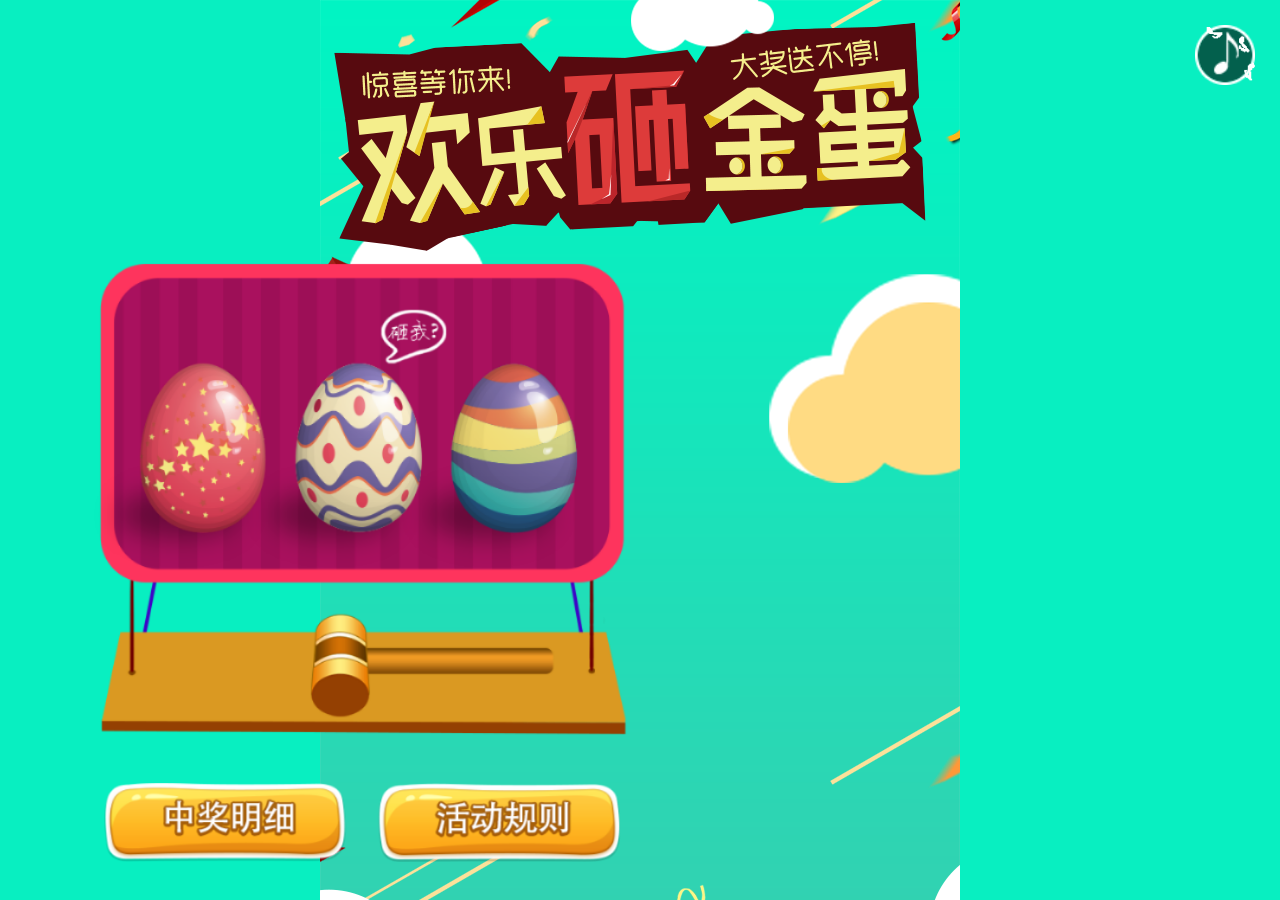
==== commit 34db125c: "v1.02" ====
--- a/egg/html/index.html
+++ b/egg/html/index.html
@@ -324,10 +324,7 @@
 		</div>
 
 		<!--备注:项目发布上线之后以下JS请使用微信服务器的链接-->
-		<script src="http://wximg.qq.com/wxp/libs/wxmoment/0.0.4/wxmoment.min.js"></script>
-
-		<!--<script id="json_act" type="text/plain">${requestScope.jsonStr.detailedData}</script>
-<script id="json_infos" type="text/plain">${requestScope.prizeListm}</script> <!-- 中奖信息 数组 -->-->
+		<script src="../js/wxmoment.min.js"></script>
 
 		<script>
 			//禁止屏幕的自动滑动
@@ -338,17 +335,6 @@
 			//图片路径 修改
 			var basePath = '../';
 
-			//			var _path = '${pageContext.request.contextPath}';
-			//			var $u = {
-			//				'prizeId': 0,
-			//				'p': 0,
-			//				'totalPage': '1',
-			//				'uid': '${requestScope.wxUser.openid}',
-			//				'cid': '${requestScope.wxUser.cid}',
-			//				'aid': '${requestScope.jsonStr.activityId}'
-			//			};
-			//			var fileServer = '<%=CommonAPI.fileServer %>'; // 上传图片路径
-
 			////////  接口um
 			var userData = {}; //用户信息。后台有交互请更新用户信息
 
@@ -360,12 +346,9 @@
 
 			userData.notWrite = 0;
 
-			//	var act = JSON.parse($('#json_act').text());
-			//	document.title=act.activityTitle;//页面标题
 
 			//0317新增 接口    用户自定义banner图片名字
 			userData.banPicUrl = basePath + "img/banner.jpg";
-			//    userData.banPicUrl = "/PFLM/WxMoment-Workflow-0.0.4/20160311-ShenZhenTelecome/dist/img/banner.jpg";
 
 			//0328新增 接口  用户微信头像 相对路径  搜索basePath,可以修改绝对路径
 			userData.wechatImgUrl = basePath + "wechatImg/test.jpg";
@@ -373,8 +356,6 @@
 			//0328新增 接口  用户自己微信头
 			userData.wechatName = "微信呢称";
 
-			//	if(typeof act.logoPhotoUrl  != "undefined" && act.logoPhotoUrl.length>0){userData.logoUrl=fileServer+act.logoPhotoUrl;}
-			//	if(typeof act.bannerPhotoUrl  != "undefined" &&act.bannerPhotoUrl.length>0){userData.banPicUrl=fileServer+act.bannerPhotoUrl;}
 			if (userData.userName == '') {
 				userData.userName = userData.wechatName;
 			}
@@ -435,27 +416,6 @@
 				prizeName: "光纤一年"
 			}];
 
-			//初始化转盘奖品数量   数组长度 = 显示几等奖的转盘     例如:4=显示4等奖的转盘
-			//客户自定义设置的 [奖品说明]    数组0代表一等奖 , 数组1代表二等奖   以此类推   数组长度区间: 3<userData.initAllPrize.length<6
-			//    userData.initAllPrize = [
-			//        "光宽带一年免单",
-			//        "送光猫、高清机顶盒（办理业务）送光猫、高清机顶盒（办理业务",
-			//        "光猫5折",
-			//        "光猫7折",
-			//        "电信电视6个月（不包设备费）电信电视6个月（不包设备费）电信电视6个月（不包设备费）",
-			//        "院线通2张"
-			//    ];
-
-			//0405新增接口
-			/*
-			 skin:客户选择的皮肤 green=绿色   red=红色  blue=蓝色  后台需设置一个默认的颜色
-
-			 prizeState=转盘奖项显示方式:
-			 1=显示"奖品等级" "奖品描述" "奖品图片"
-			 2=显示"奖品等级" "奖品图片" 不显示"奖品描述"
-			 3=显示"奖品描述" "奖品图片" 不显示"奖品等级"
-			 4=显示"奖品等级" "奖品描述" 不显示"奖品图片"
-			 */
 			userData.prizeStyle = [{
 				skin: "green",
 				prizeState: 1
@@ -463,11 +423,6 @@
 
 			//0405更改接口 初始化转盘奖项
 			userData.initAllPrize = [1, 2, 6];
-
-			//抽奖的链接. 返回数值请参考json格式  code=1 抽奖成功   prizeId:0=谢谢参与  1=特等奖  2=一等奖  3=二等奖  以此类推  lvName=几等奖项  prizeName=中的奖品名字     0405更改的接口
-			//  userData.getPrizeUrl = "../getPrize.json";
-			//  userData.saveDataUrl = "../saveData.json";//保存资料的链接. 返回数值请参考json格式  code=1 提交成功   name=最终提交的姓名   tel=最终提交的手机号
-			//  userData.getListUrl = "../getList.json";//获取最新列表的链接. 返回数值请参考json格式  code=1 提交成功   moreList=[] 返回新的中奖名单
 
 			//请求后台  进行抽奖   0328更改了函数
 			function oneStart() {
@@ -519,10 +474,6 @@
 					type: 'get',
 					async: false,
 					data: {
-						//						'activityId': $u.aid,
-						//						'userName': app.$name_txt.html(), //0325更新
-						//						'tel': app.$tel_txt.html(), //0325更新
-						//						'prizeId': $u.prizeId
 					},
 					dataType: 'json',
 					success: function(datas) {
@@ -534,11 +485,6 @@
 							userData.getPrizeCount--; //次数减一
 							userData.currentPrize == null;
 
-							//							var ll = $('#scroller-content li').length;
-							//							if (ll < 20) {
-							//								$('#scroller-content').html('');
-							//								$u.p = 0;
-							//							}
 							getMoreListFun(true);
 
 							//成功保存资料回调函数
@@ -564,18 +510,6 @@
 
 			// 获取更多中奖名单  返回20个? 50个?  后台自定义
 			function getMoreListFun(isClear) {
-
-				//				console.log("$u.p01 " + $u.p)
-				//
-				//				if ($u.p == 0) {
-				//					$u.p = 1;
-				//				} else if ($u.totalPage <= $u.p) {
-				//					return;
-				//				} else {
-				//					$u.p += 1;
-				//				}
-				//
-				//				console.log("$u.p02 " + $u.p)
 
 				//请求更多中奖名单
 				$.ajax({
